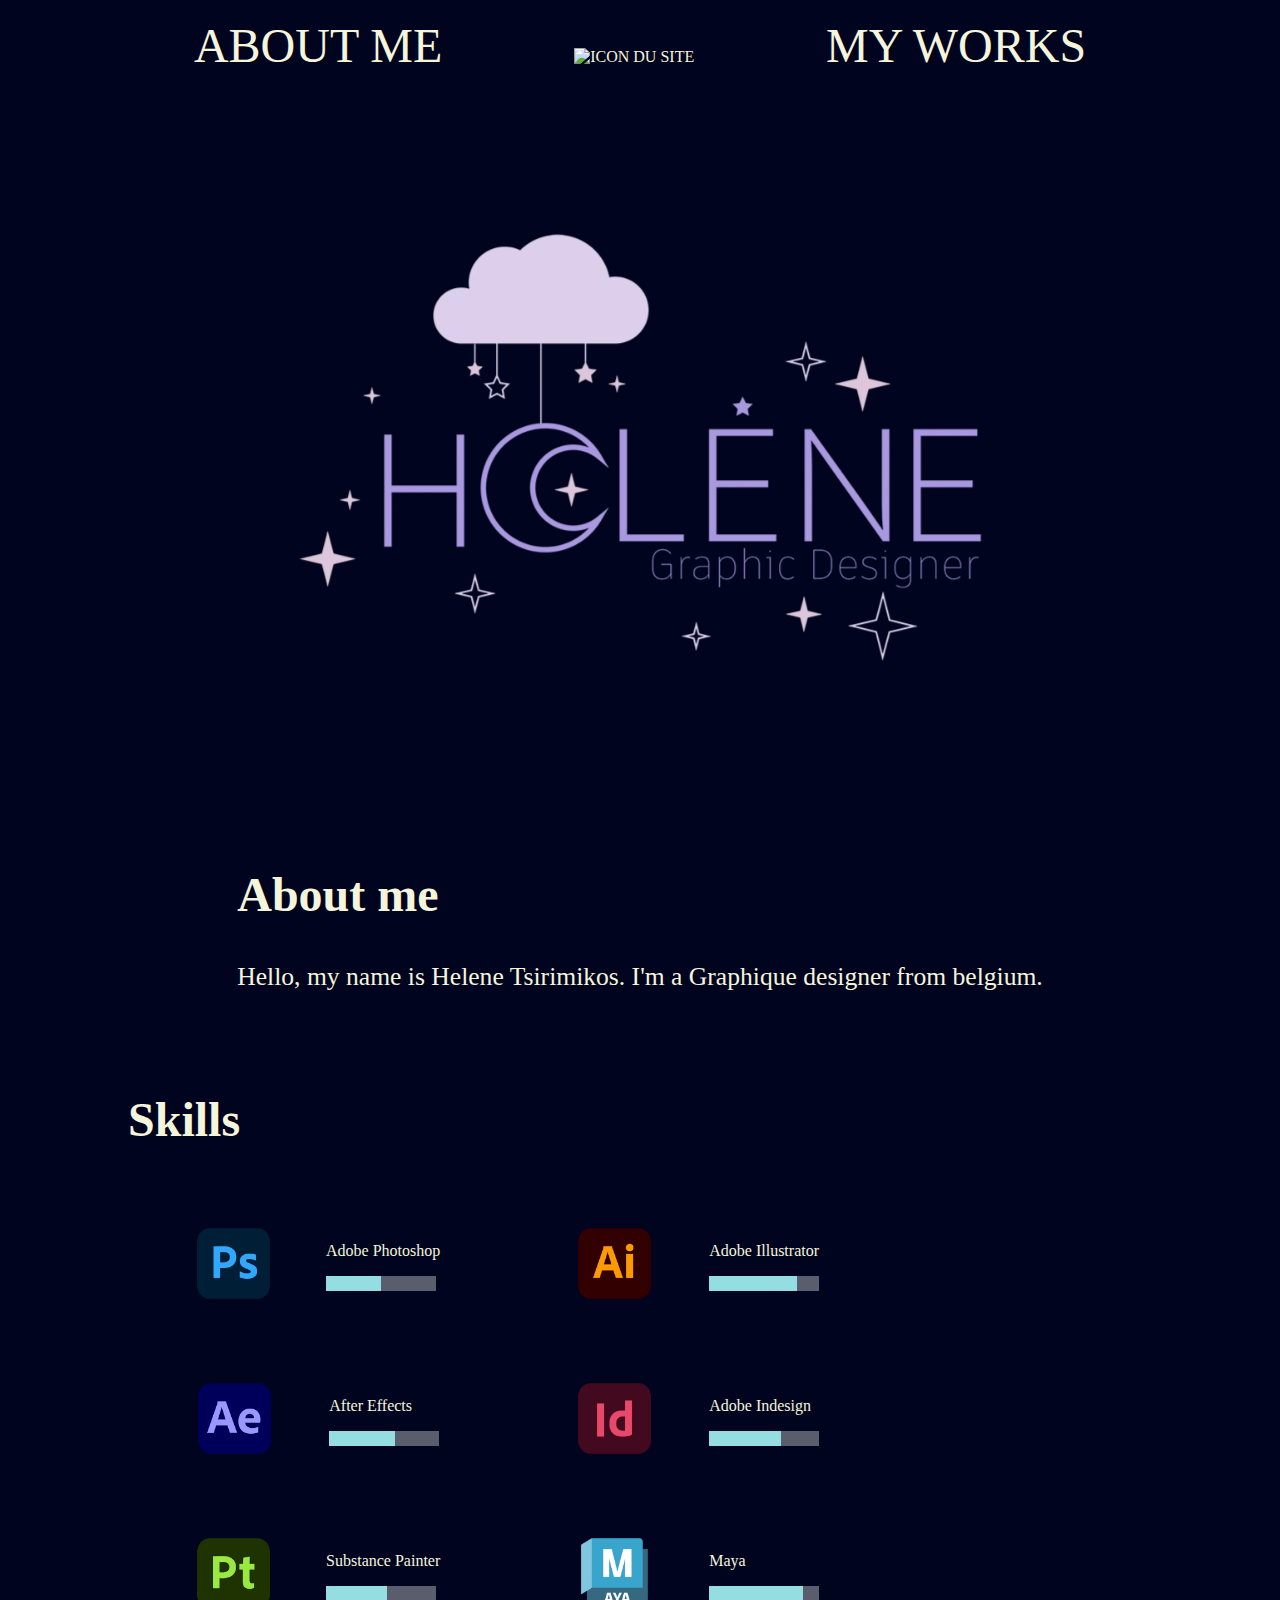
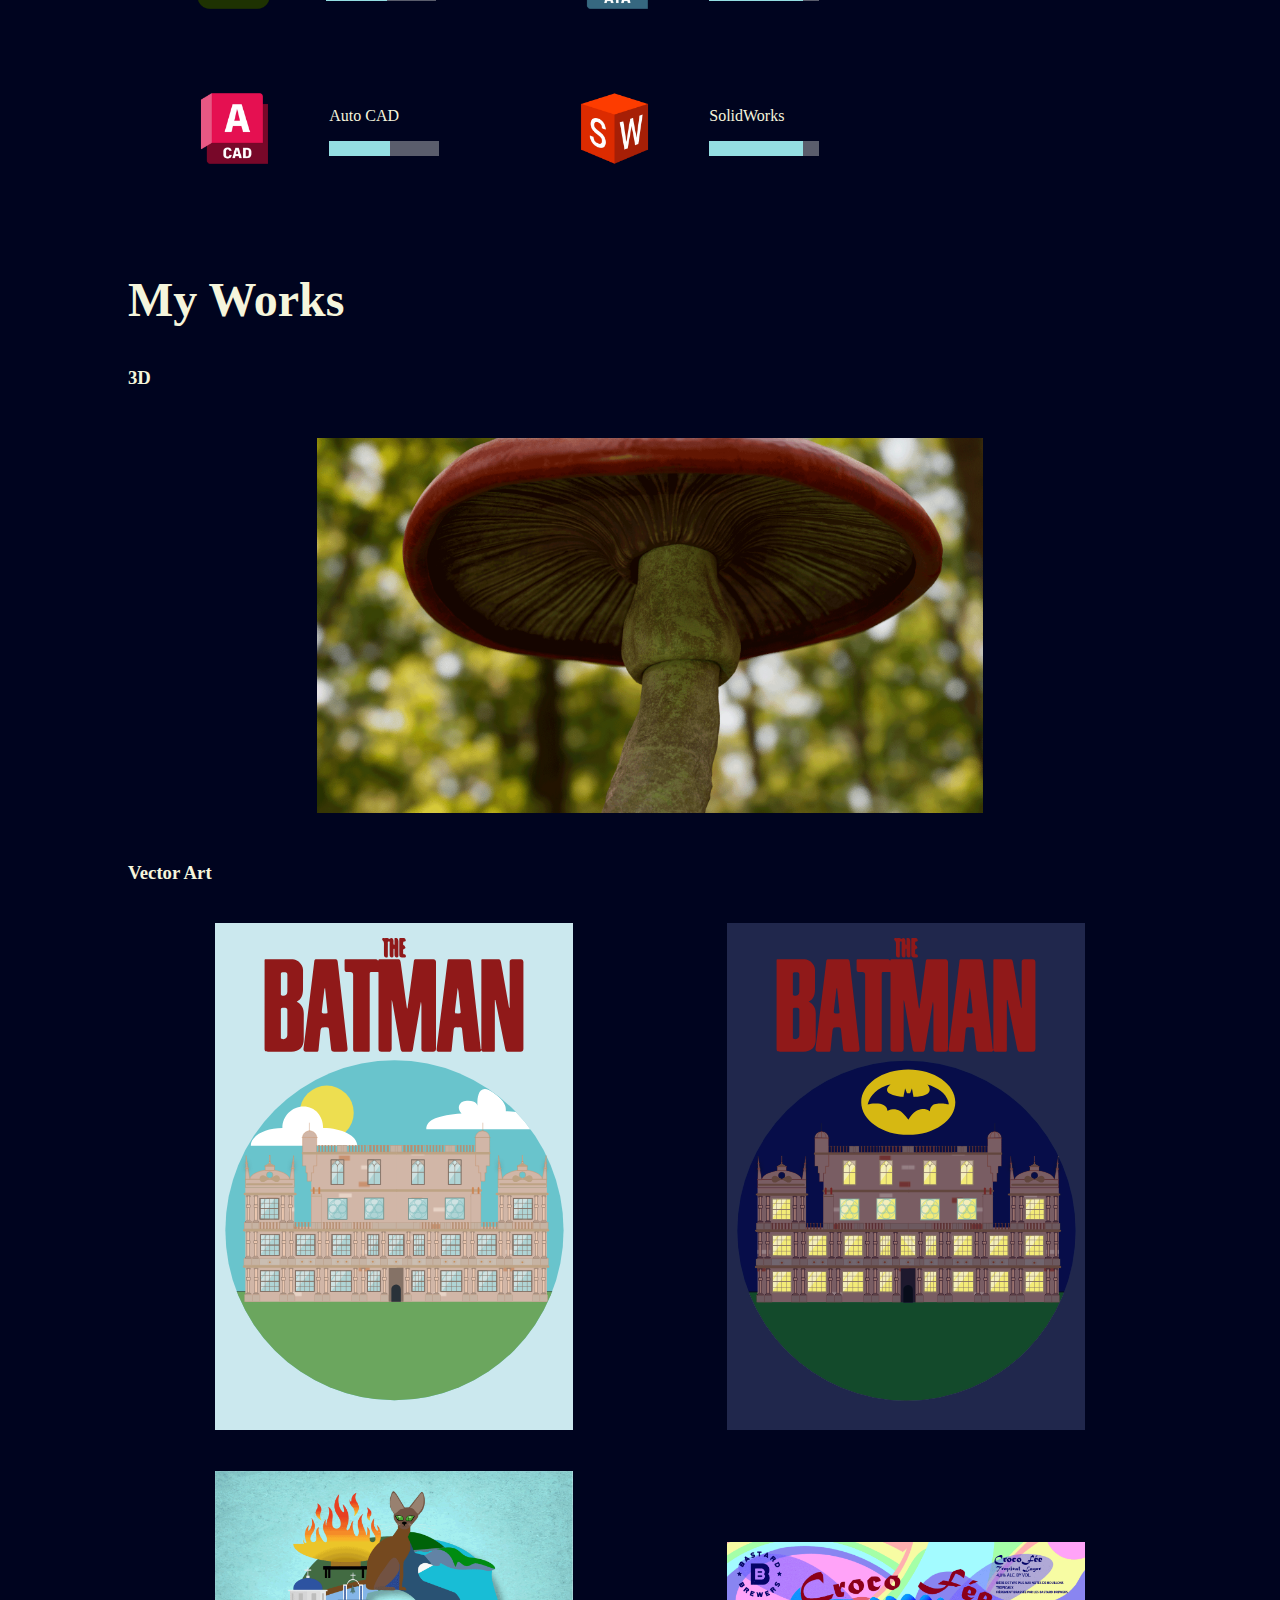
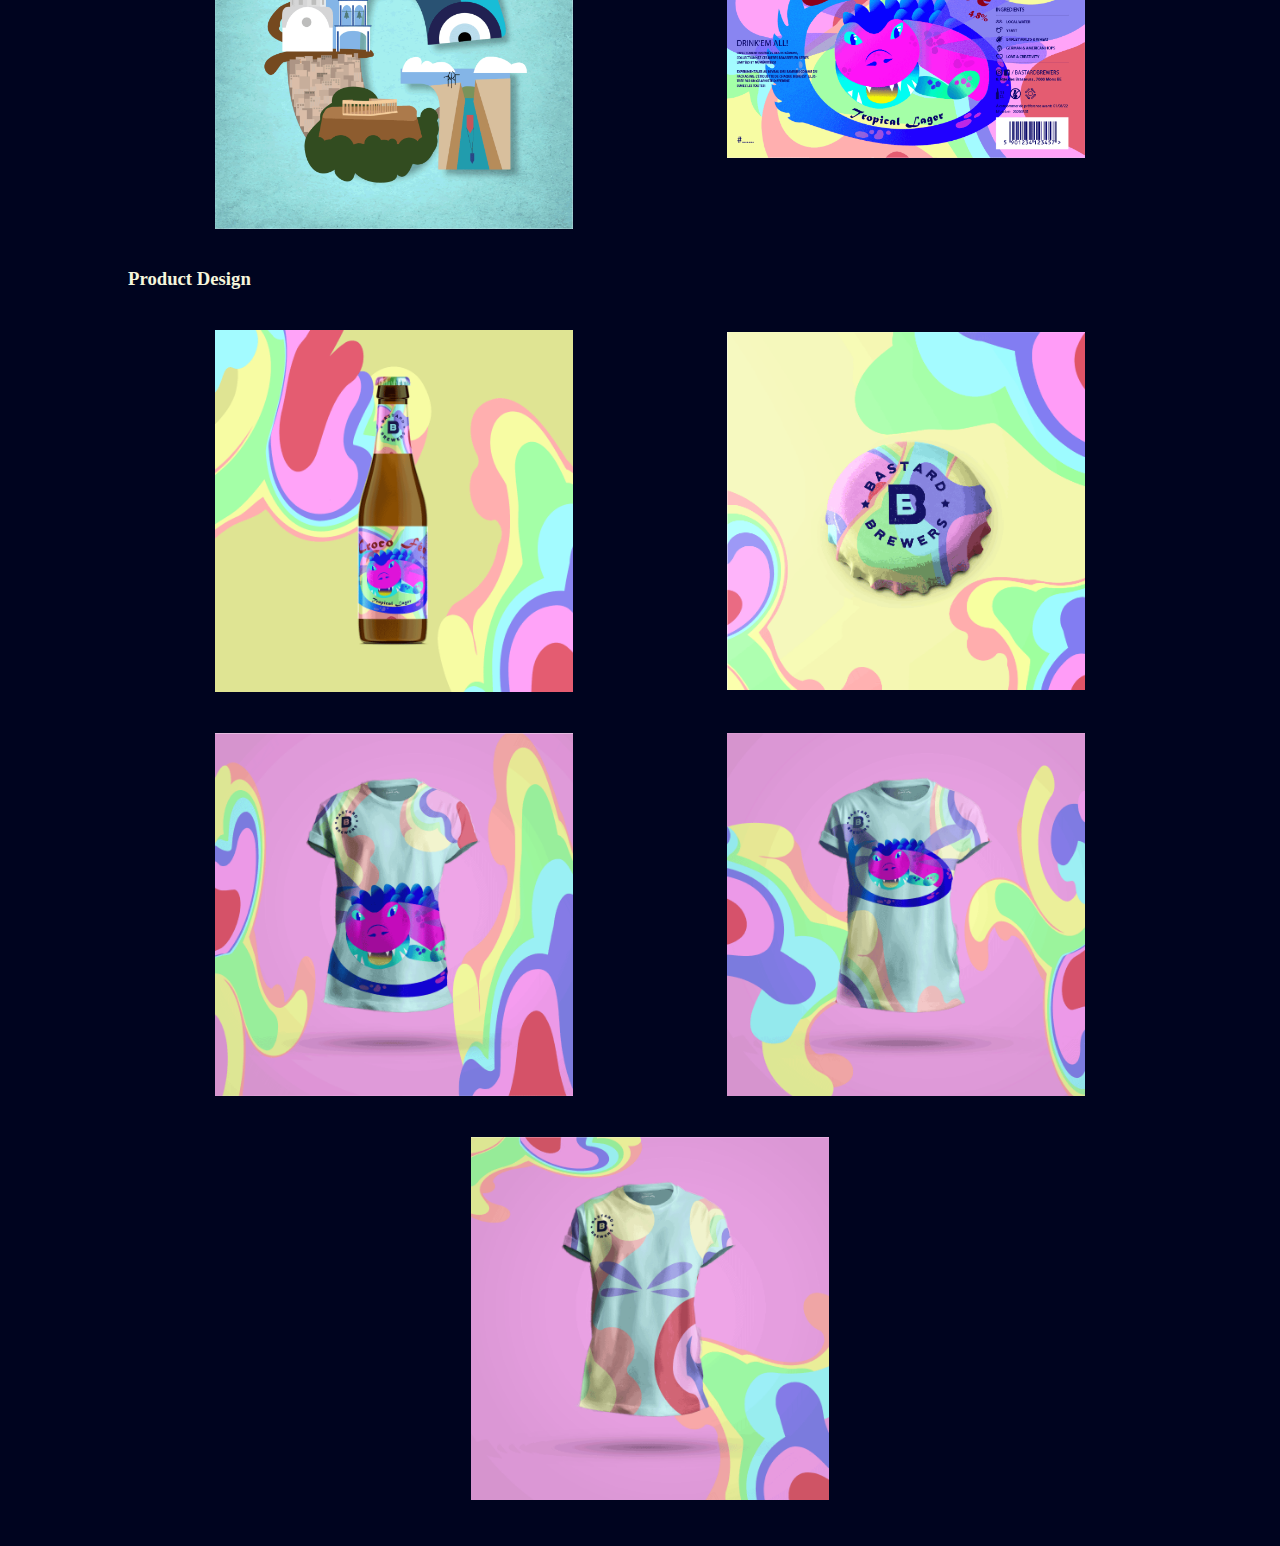
==== index.html @ 7dbddc81 "Add files via upload" ====
<!DOCTYPE html>
<html lang="en">
<head>
	<!-- Meta Tags -->
	<meta charset="utf-8">
	<meta name="author" content="Hélène Tsirimikos">
	<meta name="viewport" content="width=device-width,initial-scale=1.0">
	<meta name="keywords" content="young graphic designer, portfolio, hélène tsirimikos, graphic designer portfolio">
	<meta name="description" content="Hello, my name is Helene Tsirimikos. I'm a 21 years old Graphique designer. I'm from belgium. I am good at Industriel Drawings and Designs.">

	<!-- Open Graph Meta Tags -->
	<meta property="og:url" content="https://blackbird2002.github.io/">
	<meta property="og:title" content="Portfolio">
	<meta property="og:description" content="Hello, my name is Helene Tsirimikos. I'm a 21 years old Graphique designer. I'm from belgium. I am good at Industriel Drawings and Designs.">
	<meta property="og:image" content="./img/OpenGraph.webp">

	<!-- Twitter Meta Tags -->
	<meta name="twitter:card" content="summary_large_image">
	<meta property="twitter:url" content="https://blackbird2002.github.io/">
	<meta name="twitter:title" content="Portfolio">
	<meta name="twitter:description" content="Hello, my name is Helene Tsirimikos. I'm a 21 years old Graphique designer. I'm from belgium. I am good at Industriel Drawings and Designs.">
	<meta name="twitter:image" content="./img/OpenGraph.webp">
    
	<!-- Link -->
	<title>Portfolio</title>
	<link rel="stylesheet" href="style.css" type="text/css">
	<link rel="icon" href="./img/favicon.ico">
	<link rel="apple-touch-icon" sizes="180x180" href="./img/apple-icon.png">
	
	<!-- Google Analytics -->
    <!-- Google tag (gtag.js) -->
    <script async src="https://www.googletagmanager.com/gtag/js?id=G-6KTB0M0R2B"></script>
    <script>
    window.dataLayer = window.dataLayer || [];
    function gtag(){dataLayer.push(arguments);}
    gtag('js', new Date());

    gtag('config', 'G-6KTB0M0R2B');
    </script>
	
</head>
<body>
	<header>
		<h1>Helene Tsirimikos</h1>
		<nav>
			<ul>
				<li><a href="#home"><img class="navImg" src="./img/favicon.ico" alt="Icon du site"></a></li>
				<li><a href="#about">About me</a></li>
				<li><a href="#works">My Works</a></li>
			</ul>
		</nav>
	</header>
	<main>
		<img id="home" src="./img/mainLogo.png" alt="Logo du site">
		<article id="about">
			<h2>About me</h2>
			<p>Hello, my name is Helene Tsirimikos. I'm a Graphique designer from belgium.</p>
		</article>

		
		<section id="skills">
			<h2>Skills</h2>
			<div id="logiciels">
				<div class="logiciel">
					<img src="img/ps.webp" alt="Logo adobe photoshop">
					<div class="txt">
						<p>Adobe Photoshop</p>
						<div class="light-grey">
							<div class="prog" style="width:50%"></div>
						</div>
					</div>
				</div>
				<div class="logiciel">
					<img src="img/ai.webp" alt="logo adobe illustrator">
					<div class="txt">
						<p>Adobe Illustrator</p>
						<div class="light-grey">
							<div class="prog" style="width:80%"></div>
						</div>
					</div>
				</div>
				<div class="logiciel">
					<img src="img/ae.webp" alt="logo adobe after effect">
					<div class="txt">
						<p>After Effects</p>
						<div class="light-grey">
							<div class="prog" style="width:60%"></div>
						</div>
					</div>
				</div>
				<div class="logiciel">
					<img src="img/id.webp" alt="logo indesign">
					<div class="txt">
						<p>Adobe Indesign</p>
						<div class="light-grey">
							<div class="prog" style="width: 65%"></div>
						</div>
					</div>
				</div>
				<div class="logiciel">
					<img src="img/pt.webp" alt="logo substance painter">
					<div class="txt">
						<p>Substance Painter</p>
						<div class="light-grey">
							<div class="prog" style="width: 55%"></div>
						</div>
					</div>
				</div>
				<div class="logiciel">
					<img src="img/maya.webp" alt="logo maya">
					<div class="txt">
						<p>Maya</p>
						<div class="light-grey">
							<div class="prog" style="width: 85%"></div>
						</div>
					</div>
				</div>
				
				<div class="logiciel">
					<img src="img/ac.webp" alt="logo autocad">
					<div class="txt">
						<p>Auto CAD</p>
						<div class="light-grey">
							<div class="prog" style="width: 55%"></div>
						</div>
					</div>
				</div>
				<div class="logiciel">
					<img src="img/sw.webp" alt="logo SolidWorks">
					<div class="txt">
						<p>SolidWorks</p>
						<div class="light-grey">
							<div class="prog" style="width: 85%"></div>
						</div>
					</div>
				</div>
			</div>
		</section>

		<article id="works">
			<h2>My Works</h2>
			<section>
				<h3>3D</h3>
				<div class="treed">
					<img src="img/champi.png" alt="Rendu 3d de Champignon"/>
				</div>
				<h3>Vector Art</h3>
				<div class="bat">
					<img src="img/batjour.svg" alt="Movie house"/>
					<img src="img/batnuit.svg" alt="Movie house"/>
				</div>
				<div class="bat">
					<img src="img/G.png" alt="Contry letter"/>
					<img src="img/crocofee.png" alt="Label"/>
				</div>
				<h3>Product Design</h3>
				<div class="bat">
					<img src="img/Mockup_bouteille.png" alt="Product"/>
					<img  src="img/Mockup_capsule.png" alt="Product"/>
				</div>
				<div class="bat">
					<img src="img/Mockup_T-shirt.png" alt="Product"/>
					<img src="img/Mockup_T-shirt1.png" alt="Product"/>
				</div>
				<div class="bat">
					<img src="img/Mockup_T-shirt2.png" alt="Product"/>
				</div>
			</section>
		</article>
	</main>
	<footer>
	</footer>
</body>
</html>
---- style.css ----
/* General Rules */ 

html {
    scroll-behavior: smooth;
    background-color: #00041f;
    margin: 0;
    padding: 0;
}

body {
    margin: 0;
    padding: 0;
}

img {
    width: 100%;
}

/* Header */ 

h1 {
    display: none;
}


header {
    display: flex;
    justify-content: center;
    padding: 0;
    margin: 0;
}

header>nav {
    padding: 2vh 0 0;
    margin: 0;
    width: 80%;
}

header>nav>ul {
    display: flex;
    justify-content: space-around;
    align-items: center;
    list-style: none;
    margin: 0;
    padding: 0;
}

header>nav>ul>li:nth-child(1) {
    order: 2;
}

header>nav>ul>li:nth-child(2) {
    order: 1;
}

header>nav>ul>li:nth-child(3) {
    order: 3;
}

header>nav>ul>li {
    text-transform: uppercase;
    font-size: 1.5rem;
}

header>nav>ul>li>a {
    display: block;
    transition: color 0.25s ease-in-out;
    text-decoration: none;
    color: beige;
    padding: 2vh 10%;
}

/*header>nav>ul>li>a:nth-child(1) {
    padding: 0;
}*/

header>nav>ul>li>a:hover {
    transition: color 0.25s ease-in-out;
    color: #94DEE2;
}
header>nav>ul>li>a {
    font-size: 1.2rem;
}
header>nav>ul>li>a>h1 {
    font-size: 1rem;
    padding: 0;
    margin: 0;
}

/* Main */ 

main {
    display: flex;
    flex-direction: column;
    justify-content: center;
    align-items: center;
    padding: 0;
    margin: 0;
    color : beige;
}

main>h2 {
    font-size: 1.5rem;
    display: flex;
    align-items: baseline;

}

main>img {
    width: 65%;
    padding-bottom: 5vh;
    padding: 5%;

}

.bat img {
    width: 55%;
    padding: 1%;
}

main>article {
    padding: 2% 10%;
}

main>article>section>div {
    display: flex;
    flex-direction: row;
    justify-content: space-around;
    flex-wrap: nowrap;
    align-items: center;
    width: 100%;
    padding: 1%;
}

main>article>h2 {
    font-size: 1.5rem;

}

main>article>p {
    font-size: 1.2rem;
    padding-bottom: 2vh;
}


#logiciels {
    display: flex;
    flex-direction: row;
    flex-wrap: wrap;
    align-items: baseline;
}

.logiciel {
    display: flex;
    flex-direction: row;
    justify-content: space-around;
    width: 300px;
    margin: 40px;
}

.logiciel img {
    width: 25%;
    height: 25%;
}

div {
    display: block;
}

.light-grey{
    background-color: #5a5d6c;
    width: 110px;
}
.prog {
    background-color: #94DEE2;
    height: 15px;
}


main>section {
    width: 80%;
}

@media screen and (min-width:800px){

    /* General Rules */ 

    html {
        scroll-behavior: smooth;
        background-color: #00041f;
        margin: 0;
        padding: 0;
    }

    body {
        margin: 0;
        padding: 0;
    }


    /* Header */ 

    header {
        display: flex;
        justify-content: center;
        padding: 0;
        margin: 0;
    }

    header>nav {
        padding: 2vh 2vh 2vh;
        margin: 0;
        width: 80%;
    }

    header>nav>ul {
        display: flex;
        justify-content: space-around;
        align-items: center;
        list-style: none;
        margin: 0;
    }

    header>nav>ul>li:nth-child(1) {
        order: 2;
    }

    header>nav>ul>li:nth-child(2) {
        order: 1;
    }

    header>nav>ul>li:nth-child(3) {
        order: 3;
    }

    header>nav>ul>li {
        text-transform: uppercase;
        font-size: 1.5rem;
    }

    header>nav>ul>li>a {
        transition: color 0.25s ease-in-out;
        text-decoration: none;
        color: beige;
        padding: 2vh;
    }

    header>nav>ul>li>a:nth-child(1) {
        padding: 0;
    }

    header>nav>ul>li>a:hover {
        transition: color 0.25s ease-in-out;
        color: #94DEE2;
    }
    
    header>nav>ul>li>a {
        font-size: 3rem;
    }

    header>nav>ul>li>a>img {
        font-size: 1rem;
        padding: 0;
        margin: 0;
    }

    /* Main */ 

    main {
        width: 100%;
    }

    main>h2 {
        font-size: 3rem;
    }

    main>img {
        width: 65%;
        padding-bottom: 5vh;
        padding: 5%;

    }

    main>article>h2 {
        font-size: 3rem;
    }

    main>section>h2 {
        font-size: 3rem;
    }
    
    main>article>p {
        font-size: 1.6rem;
        padding-bottom: 1vh;
    }

    main>article>section>div {
        display: flex;
	    flex-direction: row;
	    justify-content: space-around;
	    flex-wrap: nowrap;
	    align-items: center;
        width: 100%;
        padding: 1%;
    }

   .treed img {
        width: 65%;
        padding: 2%;
    }

    .bat img {
        width: 35%;
    }
    
}
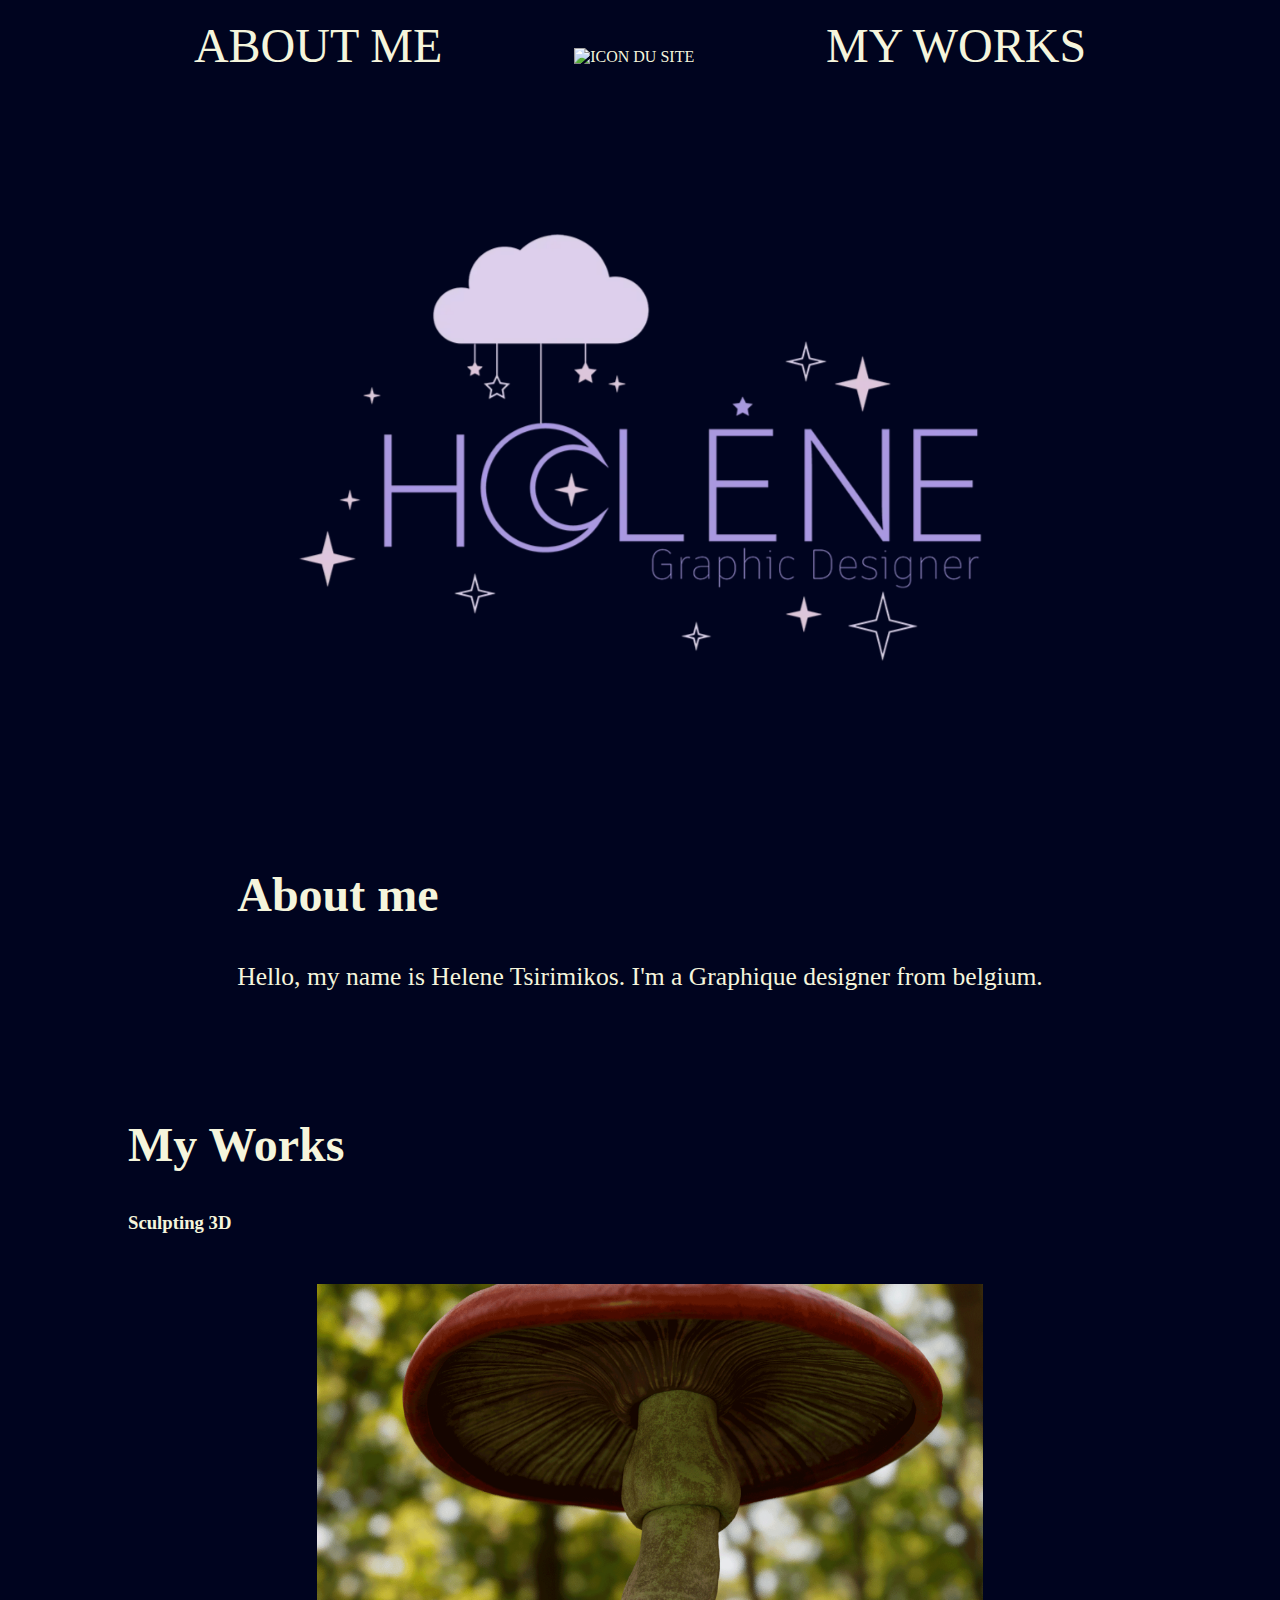
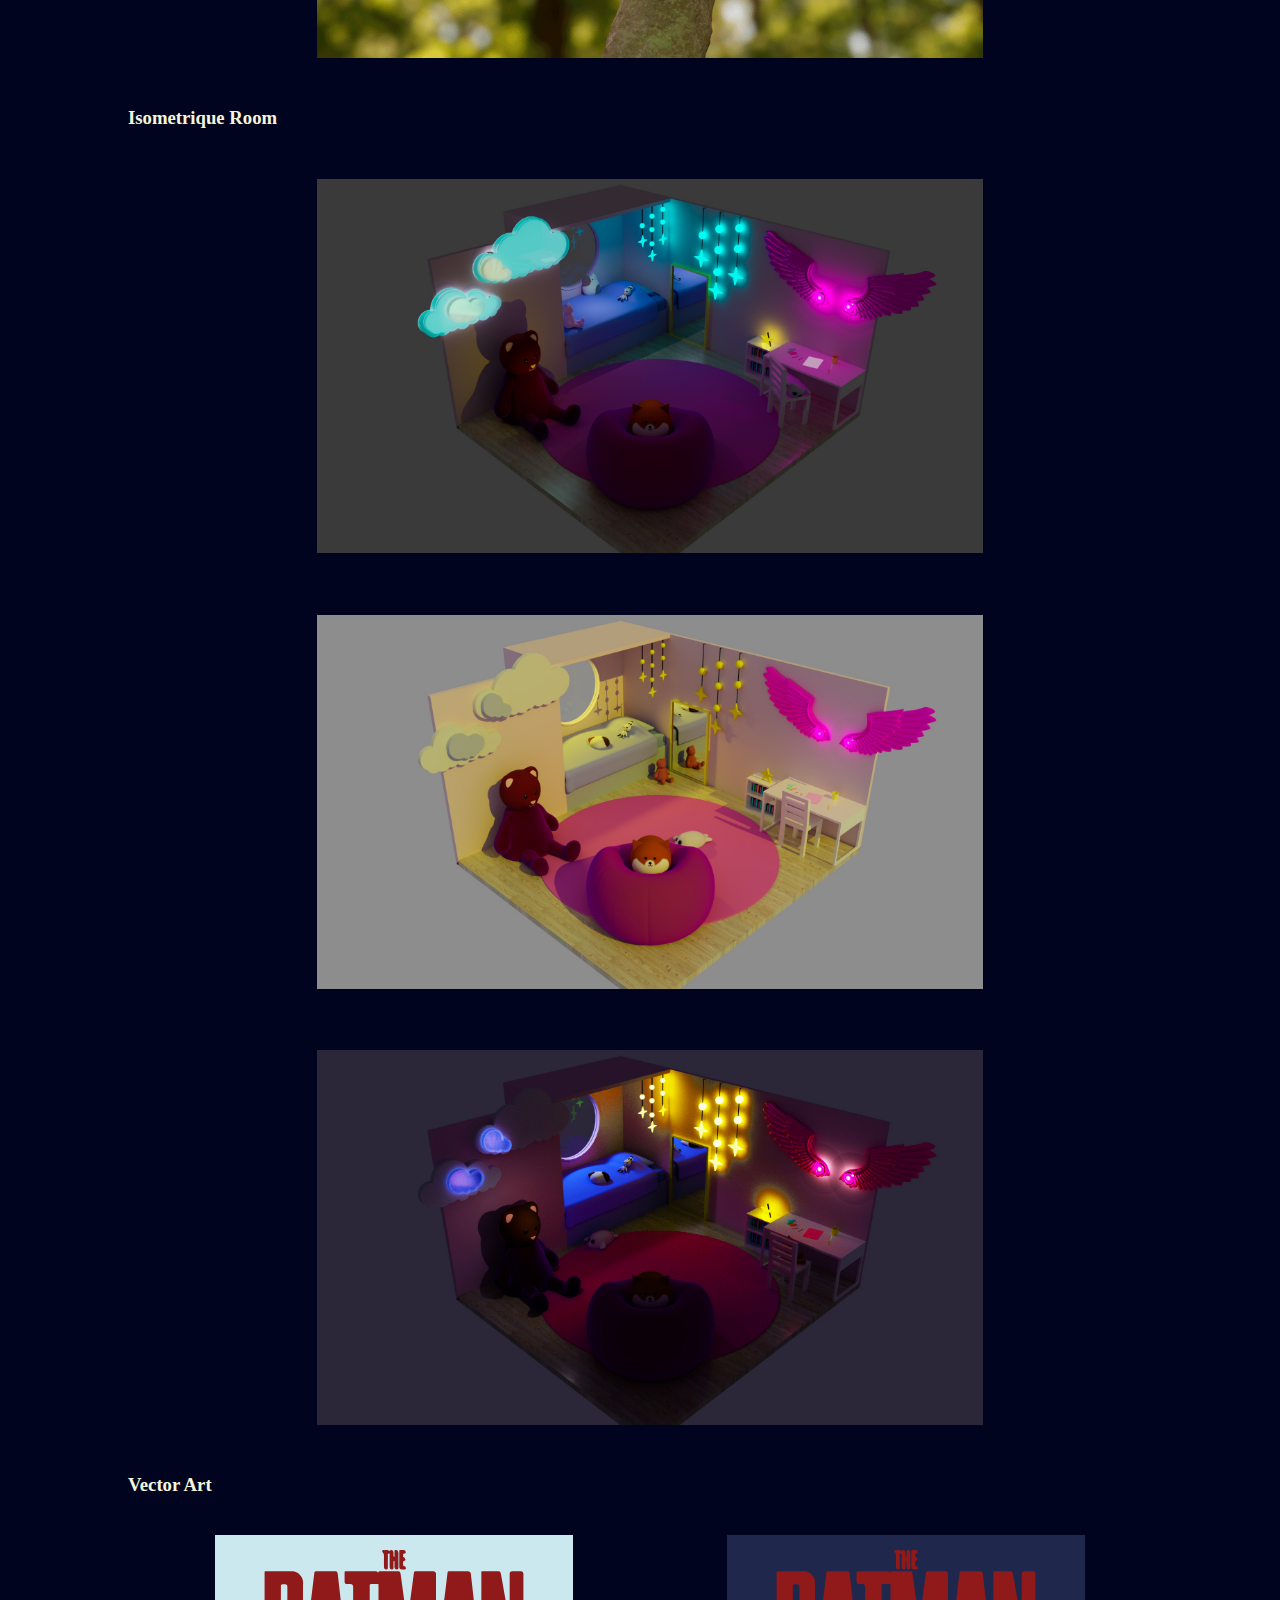
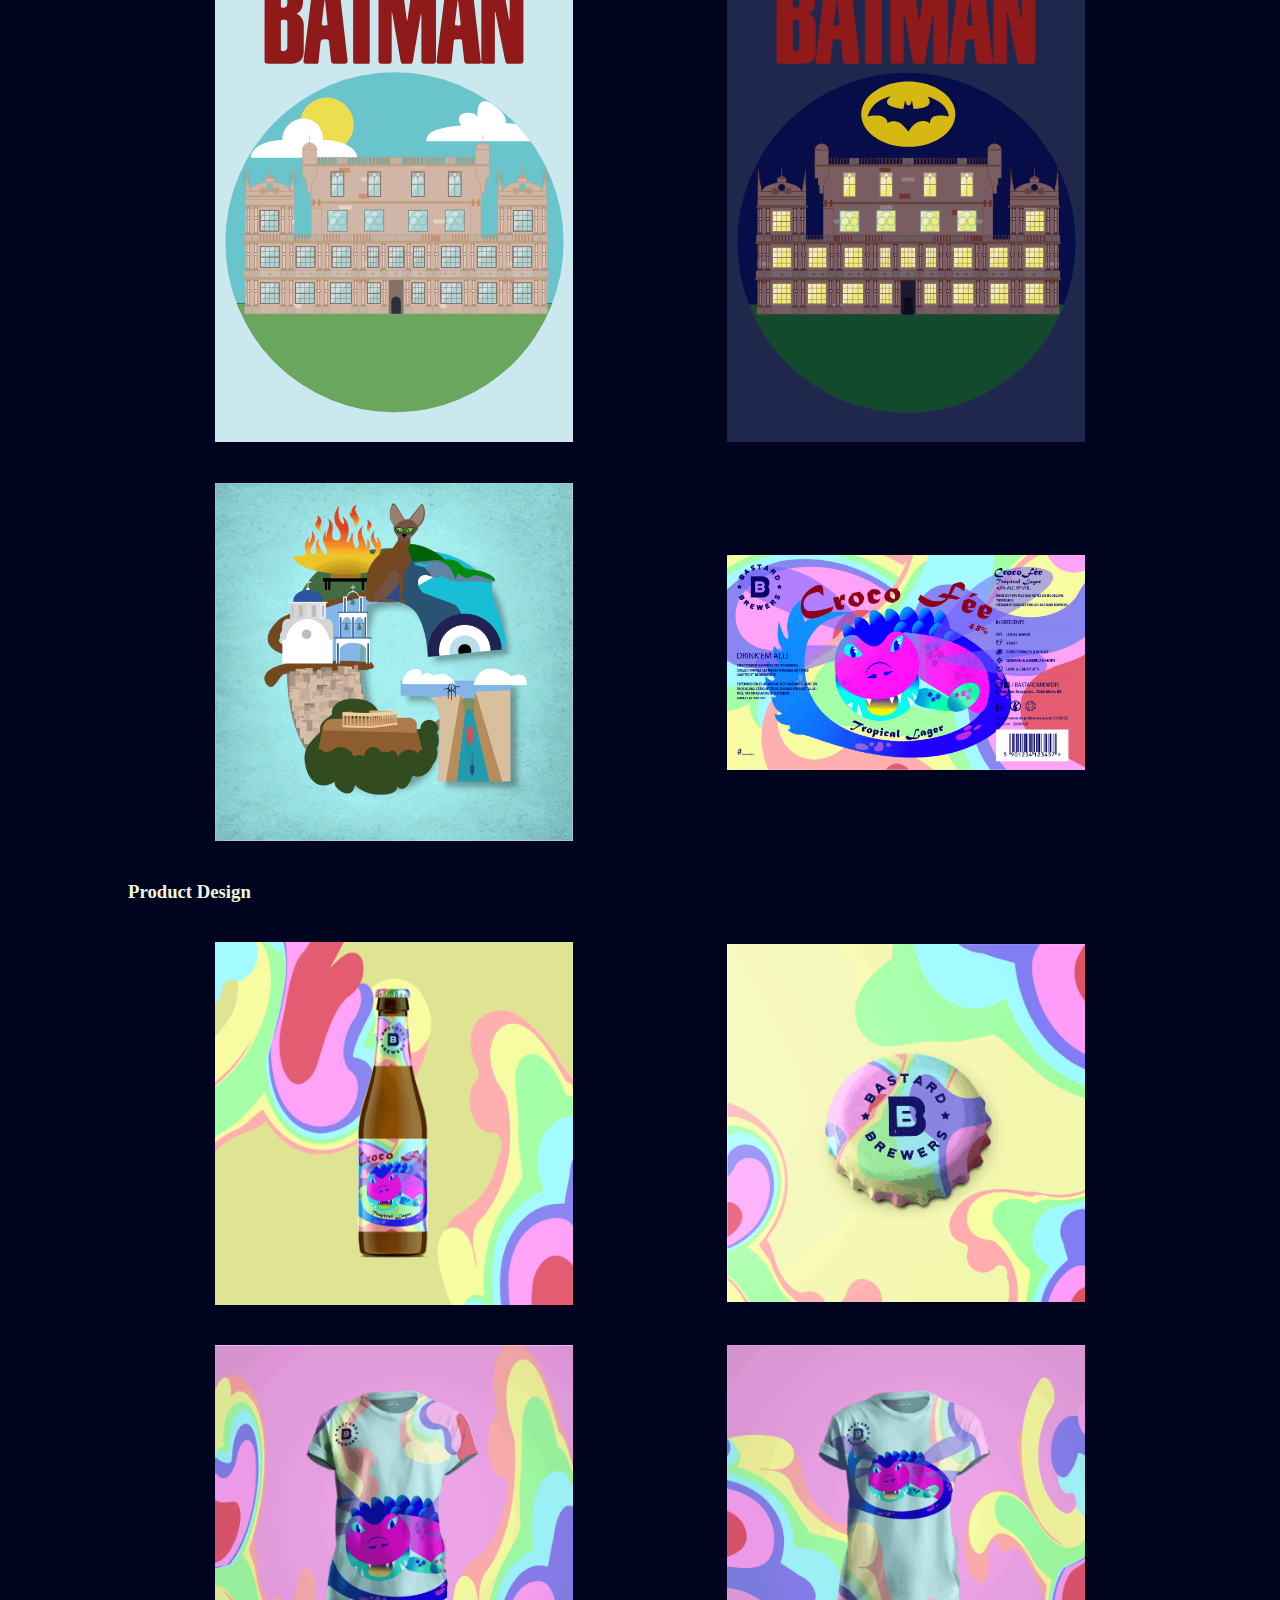
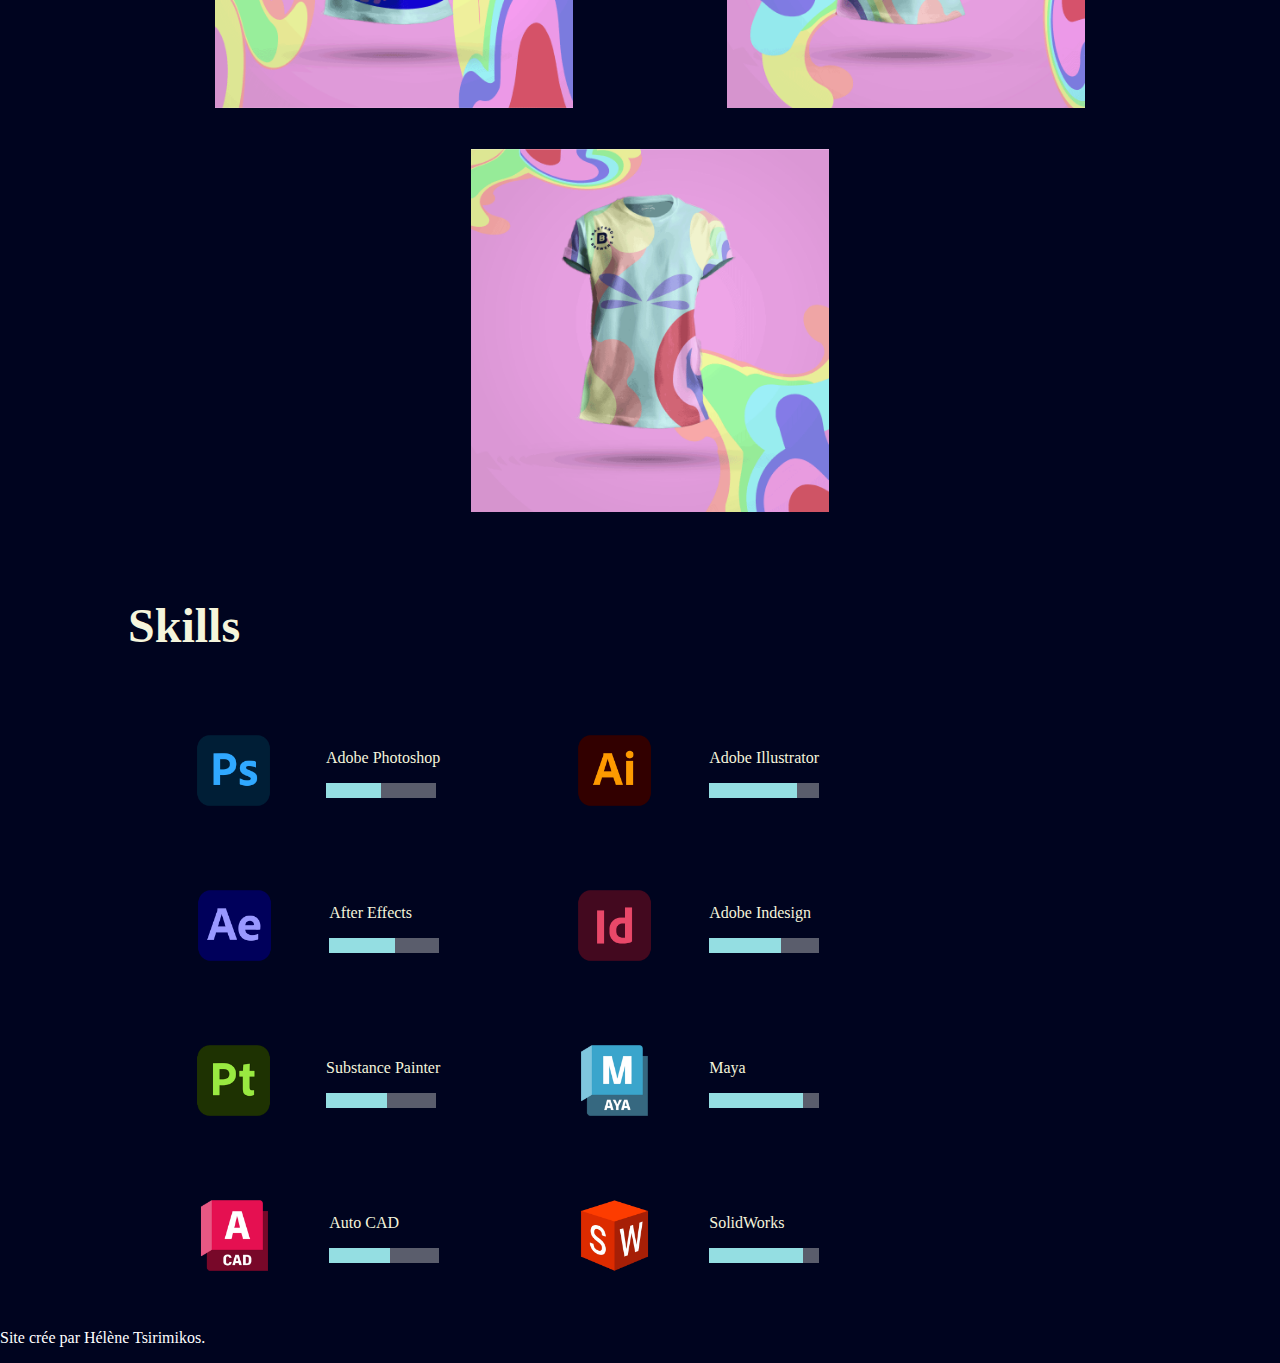
==== commit 09bb3f58: "Add files via upload" ====
--- a/index.html
+++ b/index.html
@@ -57,7 +57,47 @@
 			<p>Hello, my name is Helene Tsirimikos. I'm a Graphique designer from belgium.</p>
 		</article>
 
-		
+		<article id="works">
+			<h2>My Works</h2>
+			<section>
+				<h3>Sculpting 3D</h3>
+				<div class="treed">
+					<img src="img/champi.png" alt="Rendu 3d de Champignon"/>
+				</div>
+				<h3>Isometrique Room</h3>
+				<div class="treed">
+					<img src="img/Archi_nuit.jpg" alt="Rendu 3d de de Isometrique room"/>
+				</div>
+				<div class="treed">
+					<img src="img/Archi_jour.jpg" alt="Rendu 3d de de Isometrique room"/>
+				</div>
+				<div class="treed">
+					<img src="img/Archi_choix.jpg" alt="Rendu 3d de de Isometrique room"/>
+				</div>
+				<h3>Vector Art</h3>
+				<div class="bat">
+					<img src="img/batjour.svg" alt="Movie house"/>
+					<img src="img/batnuit.svg" alt="Movie house"/>
+				</div>
+				<div class="bat">
+					<img src="img/G.png" alt="Contry letter"/>
+					<img src="img/crocofee.png" alt="Label"/>
+				</div>
+				<h3>Product Design</h3>
+				<div class="bat">
+					<img src="img/Mockup_bouteille.png" alt="Product"/>
+					<img  src="img/Mockup_capsule.png" alt="Product"/>
+				</div>
+				<div class="bat">
+					<img src="img/Mockup_T-shirt.png" alt="Product"/>
+					<img src="img/Mockup_T-shirt1.png" alt="Product"/>
+				</div>
+				<div class="bat">
+					<img src="img/Mockup_T-shirt2.png" alt="Product"/>
+				</div>
+			</section>
+		</article>
+
 		<section id="skills">
 			<h2>Skills</h2>
 			<div id="logiciels">
@@ -137,38 +177,10 @@
 			</div>
 		</section>
 
-		<article id="works">
-			<h2>My Works</h2>
-			<section>
-				<h3>3D</h3>
-				<div class="treed">
-					<img src="img/champi.png" alt="Rendu 3d de Champignon"/>
-				</div>
-				<h3>Vector Art</h3>
-				<div class="bat">
-					<img src="img/batjour.svg" alt="Movie house"/>
-					<img src="img/batnuit.svg" alt="Movie house"/>
-				</div>
-				<div class="bat">
-					<img src="img/G.png" alt="Contry letter"/>
-					<img src="img/crocofee.png" alt="Label"/>
-				</div>
-				<h3>Product Design</h3>
-				<div class="bat">
-					<img src="img/Mockup_bouteille.png" alt="Product"/>
-					<img  src="img/Mockup_capsule.png" alt="Product"/>
-				</div>
-				<div class="bat">
-					<img src="img/Mockup_T-shirt.png" alt="Product"/>
-					<img src="img/Mockup_T-shirt1.png" alt="Product"/>
-				</div>
-				<div class="bat">
-					<img src="img/Mockup_T-shirt2.png" alt="Product"/>
-				</div>
-			</section>
-		</article>
 	</main>
 	<footer>
+		<p>Site crée par Hélène Tsirimikos.</p>
+
 	</footer>
 </body>
 </html>--- a/style.css
+++ b/style.css
@@ -5,6 +5,7 @@
     background-color: #00041f;
     margin: 0;
     padding: 0;
+    color: #ffffff;
 }
 
 body {
@@ -14,6 +15,7 @@
 
 img {
     width: 100%;
+    height: 100%;
 }
 
 /* Header */ 
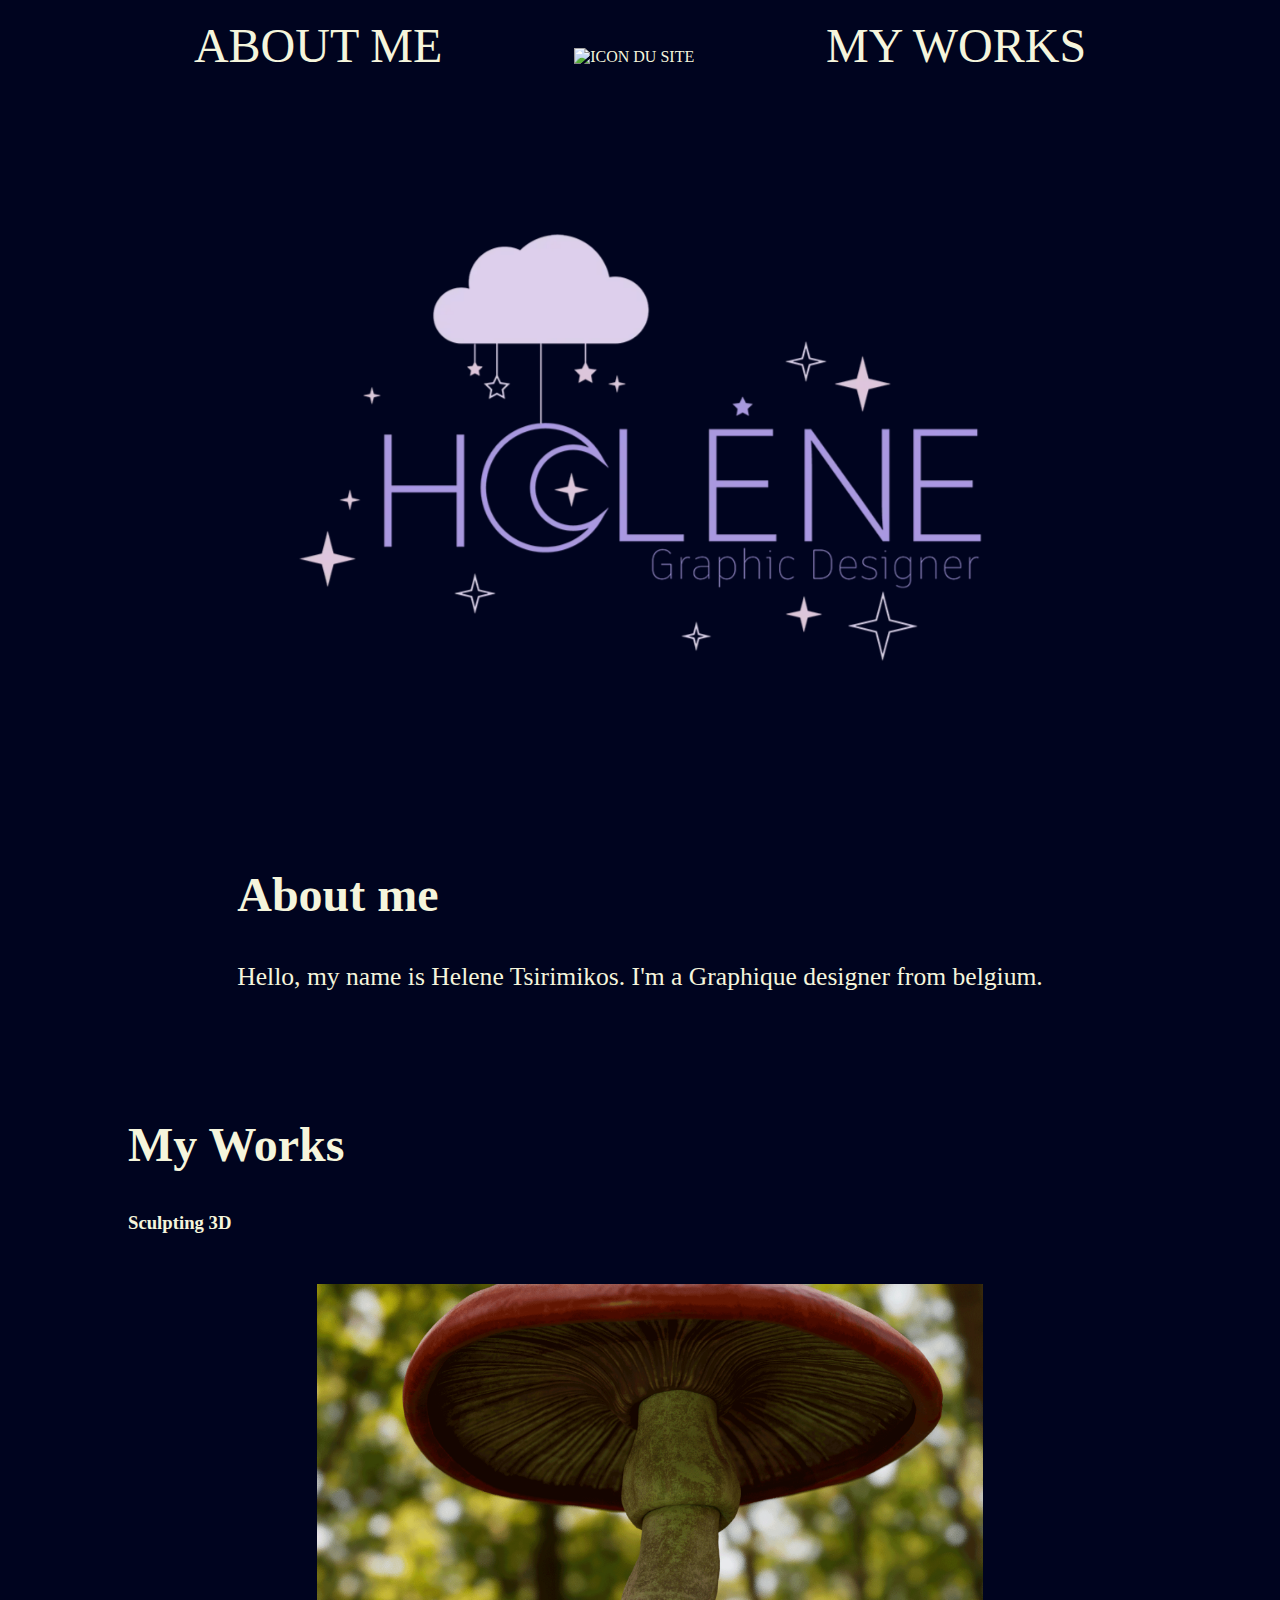
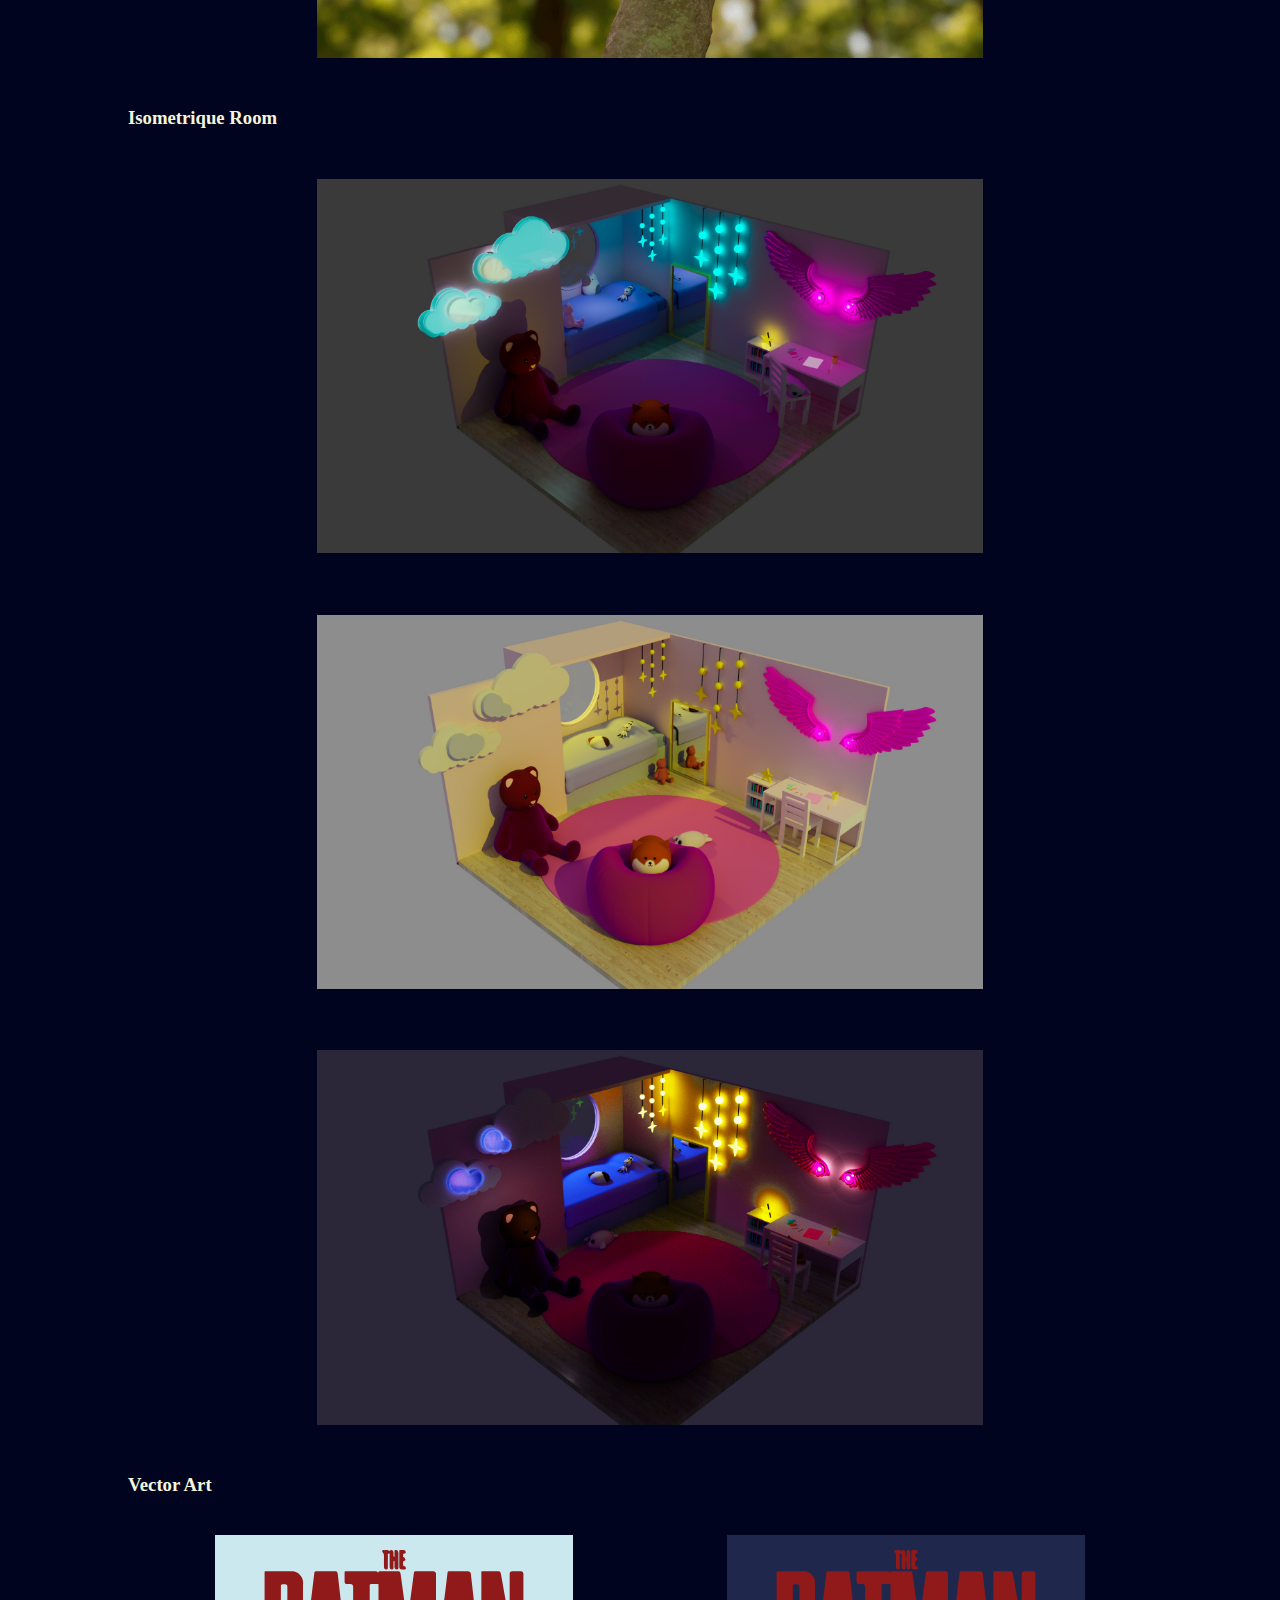
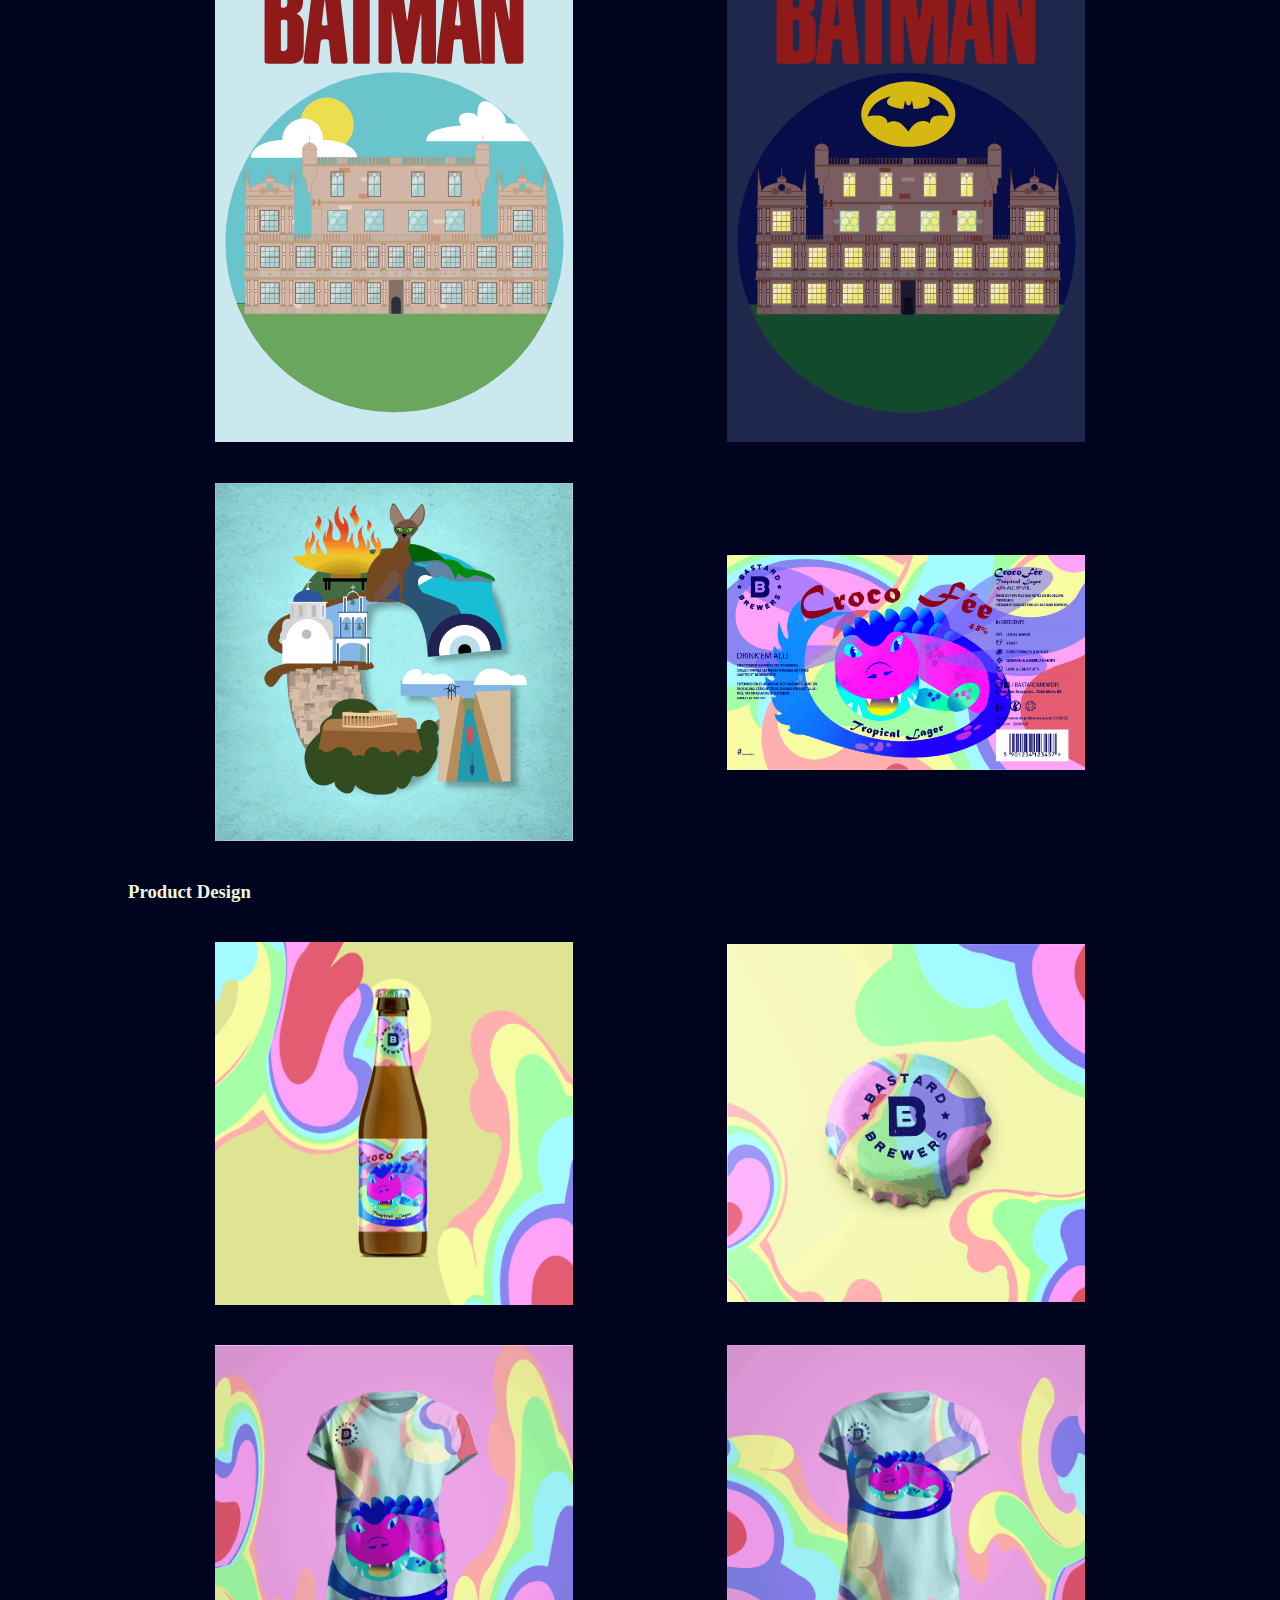
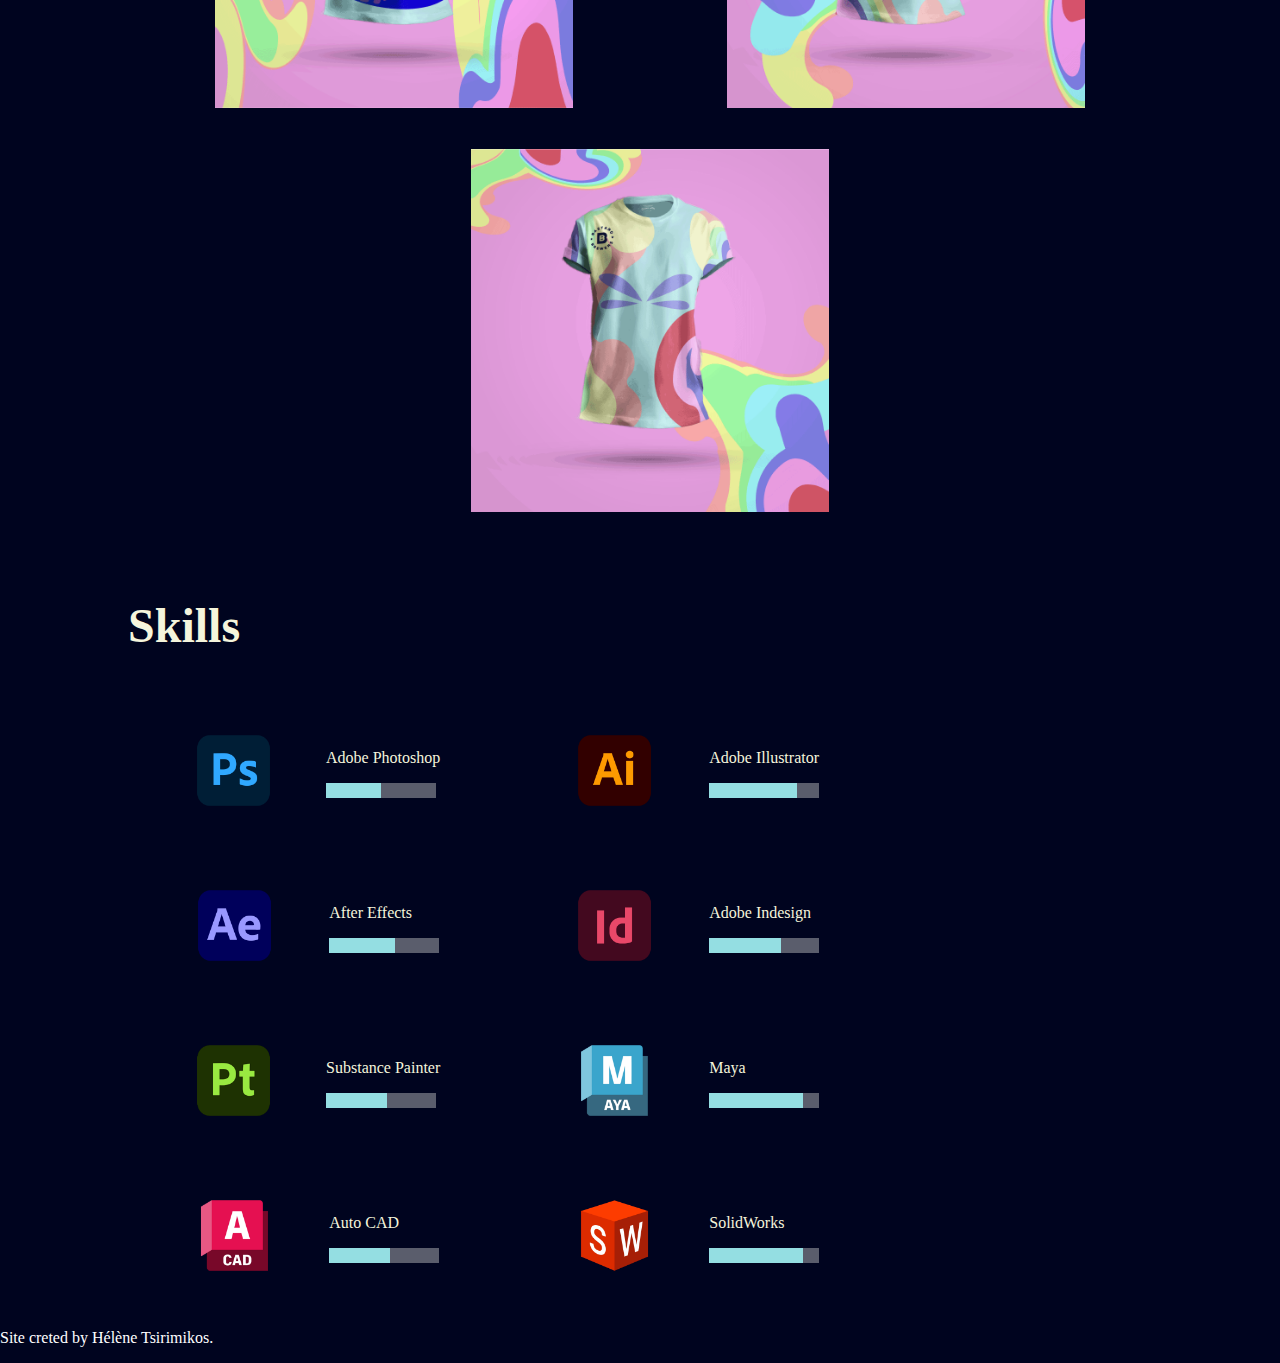
==== commit c5d82a00: "Add files via upload" ====
--- a/index.html
+++ b/index.html
@@ -5,21 +5,29 @@
 	<meta charset="utf-8">
 	<meta name="author" content="Hélène Tsirimikos">
 	<meta name="viewport" content="width=device-width,initial-scale=1.0">
-	<meta name="keywords" content="young graphic designer, portfolio, hélène tsirimikos, graphic designer portfolio">
-	<meta name="description" content="Hello, my name is Helene Tsirimikos. I'm a 21 years old Graphique designer. I'm from belgium. I am good at Industriel Drawings and Designs.">
+	<meta name="keywords" content="young graphic designer, portfolio, hélène tsirimikos, graphic designer portfolio, 3d artist">
+	<meta name="description" content="Hello, my name is Helene Tsirimikos. I'm a 21 years old Graphique designer. I'm from belgium. I love 3d Sculpting and Designs.">
 
-	<!-- Open Graph Meta Tags -->
-	<meta property="og:url" content="https://blackbird2002.github.io/">
+	<!-- HTML Meta Tags -->
+	<title>Portfolio</title>
+	<meta name="description" content="Hello, my name is Helene Tsirimikos. I'm a 21 years old Graphique designer. I'm from belgium. I love 3d Sculpting and Designs.">
+
+	<!-- Facebook Meta Tags -->
+	<meta property="og:url" content="https://helene-tsirimikos.com/">
+	<meta property="og:type" content="website">
 	<meta property="og:title" content="Portfolio">
-	<meta property="og:description" content="Hello, my name is Helene Tsirimikos. I'm a 21 years old Graphique designer. I'm from belgium. I am good at Industriel Drawings and Designs.">
-	<meta property="og:image" content="./img/OpenGraph.webp">
+	<meta property="og:description" content="Hello, my name is Helene Tsirimikos. I'm a 21 years old Graphique designer. I'm from belgium. I love 3d Sculpting and Designs.">
+	<meta property="og:image" content="">
 
 	<!-- Twitter Meta Tags -->
 	<meta name="twitter:card" content="summary_large_image">
-	<meta property="twitter:url" content="https://blackbird2002.github.io/">
+	<meta property="twitter:domain" content="helene-tsirimikos.com">
+	<meta property="twitter:url" content="https://helene-tsirimikos.com/">
 	<meta name="twitter:title" content="Portfolio">
-	<meta name="twitter:description" content="Hello, my name is Helene Tsirimikos. I'm a 21 years old Graphique designer. I'm from belgium. I am good at Industriel Drawings and Designs.">
-	<meta name="twitter:image" content="./img/OpenGraph.webp">
+	<meta name="twitter:description" content="Hello, my name is Helene Tsirimikos. I'm a 21 years old Graphique designer. I'm from belgium. I love 3d Sculpting and Designs.">
+	<meta name="twitter:image" content="">
+
+	<!-- Meta Tags Generated via https://www.opengraph.xyz -->
     
 	<!-- Link -->
 	<title>Portfolio</title>
@@ -62,38 +70,38 @@
 			<section>
 				<h3>Sculpting 3D</h3>
 				<div class="treed">
-					<img src="img/champi.png" alt="Rendu 3d de Champignon"/>
+					<img src="img/champi.png" alt="Rendu 3d de Champignon">
 				</div>
 				<h3>Isometrique Room</h3>
 				<div class="treed">
-					<img src="img/Archi_nuit.jpg" alt="Rendu 3d de de Isometrique room"/>
+					<img src="img/Archi_nuit.jpg" alt="Rendu 3d de de Isometrique room">
 				</div>
 				<div class="treed">
-					<img src="img/Archi_jour.jpg" alt="Rendu 3d de de Isometrique room"/>
+					<img src="img/Archi_jour.jpg" alt="Rendu 3d de de Isometrique room">
 				</div>
 				<div class="treed">
-					<img src="img/Archi_choix.jpg" alt="Rendu 3d de de Isometrique room"/>
+					<img src="img/Archi_choix.jpg" alt="Rendu 3d de de Isometrique room">
 				</div>
 				<h3>Vector Art</h3>
 				<div class="bat">
-					<img src="img/batjour.svg" alt="Movie house"/>
-					<img src="img/batnuit.svg" alt="Movie house"/>
+					<img src="img/batjour.svg" alt="Movie house">
+					<img src="img/batnuit.svg" alt="Movie house">
 				</div>
 				<div class="bat">
-					<img src="img/G.png" alt="Contry letter"/>
-					<img src="img/crocofee.png" alt="Label"/>
+					<img src="img/G.png" alt="Contry letter">
+					<img src="img/crocofee.png" alt="Label">
 				</div>
 				<h3>Product Design</h3>
 				<div class="bat">
-					<img src="img/Mockup_bouteille.png" alt="Product"/>
-					<img  src="img/Mockup_capsule.png" alt="Product"/>
+					<img src="img/Mockup_bouteille.png" alt="Product">
+					<img  src="img/Mockup_capsule.png" alt="Product">
 				</div>
 				<div class="bat">
-					<img src="img/Mockup_T-shirt.png" alt="Product"/>
-					<img src="img/Mockup_T-shirt1.png" alt="Product"/>
+					<img src="img/Mockup_T-shirt.png" alt="Product">
+					<img src="img/Mockup_T-shirt1.png" alt="Product">
 				</div>
 				<div class="bat">
-					<img src="img/Mockup_T-shirt2.png" alt="Product"/>
+					<img src="img/Mockup_T-shirt2.png" alt="Product">
 				</div>
 			</section>
 		</article>
@@ -179,7 +187,7 @@
 
 	</main>
 	<footer>
-		<p>Site crée par Hélène Tsirimikos.</p>
+		<p>Site creted by Hélène Tsirimikos.</p>
 
 	</footer>
 </body>
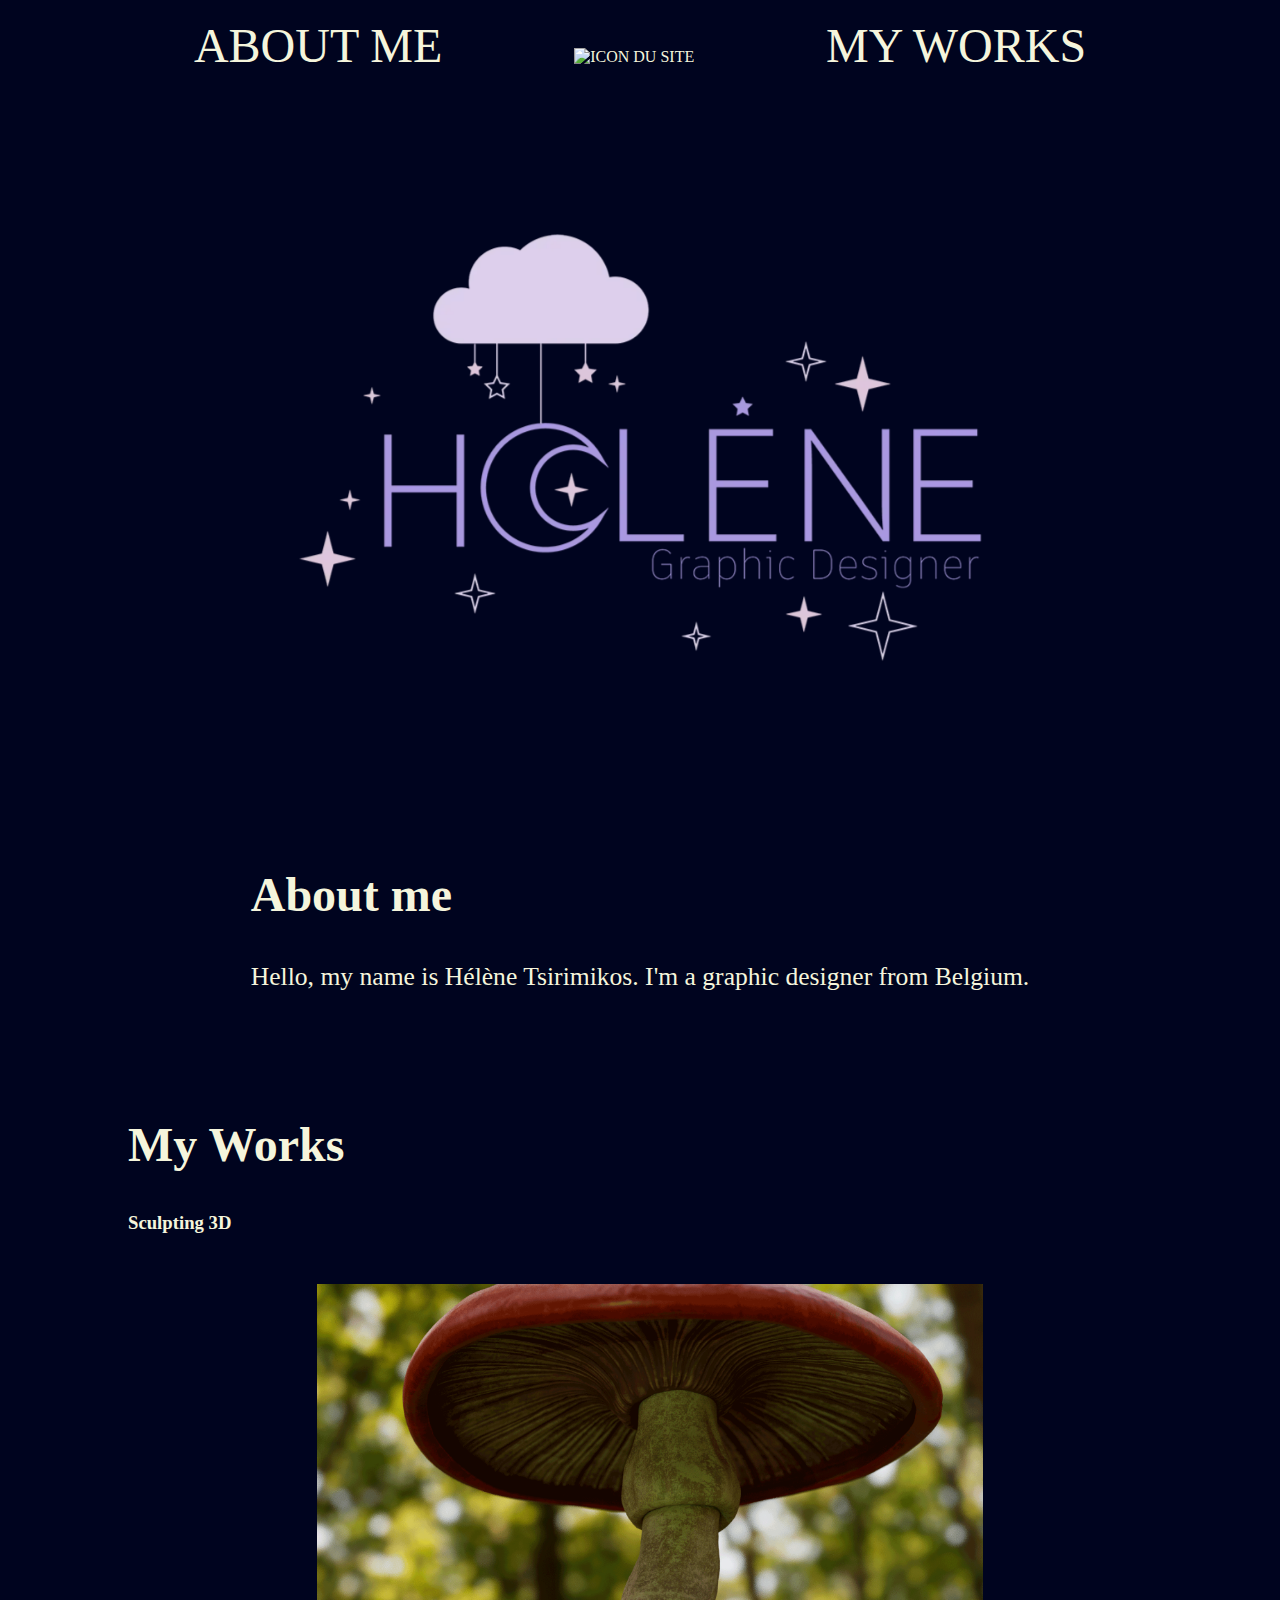
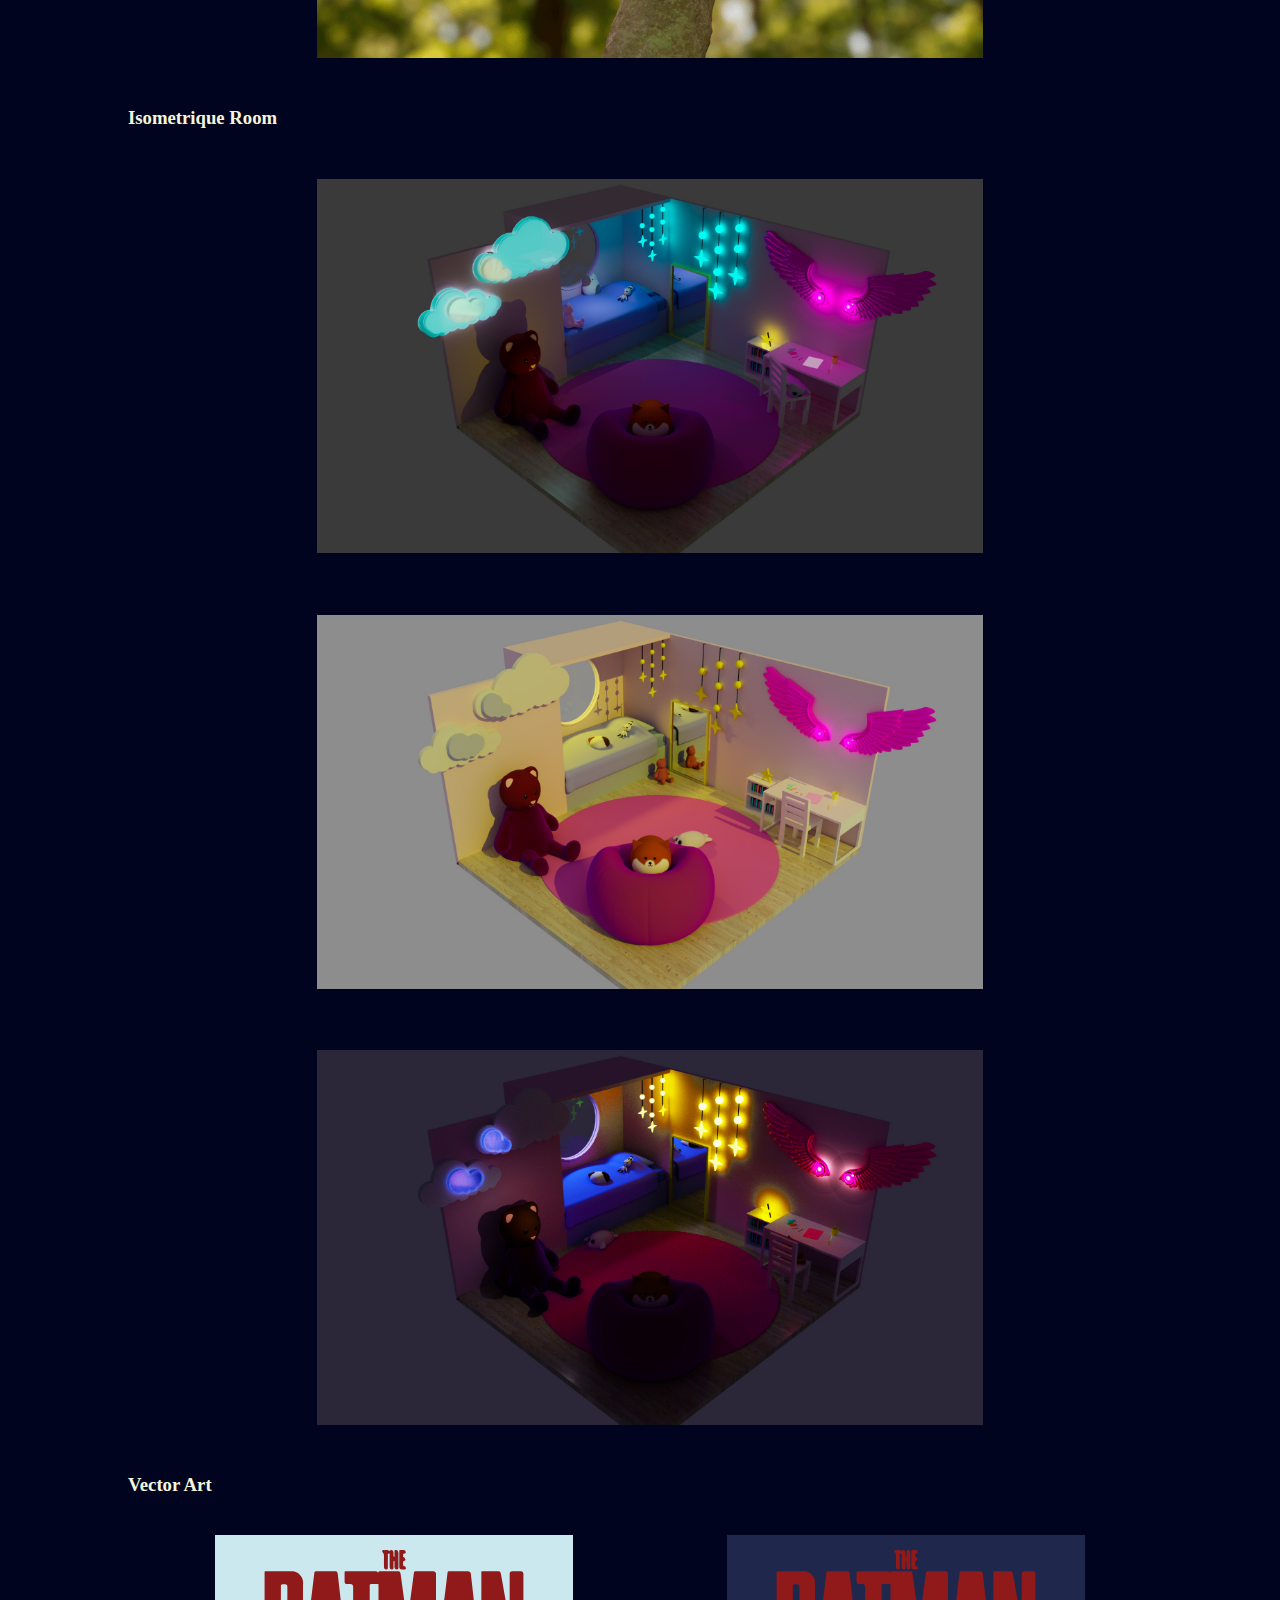
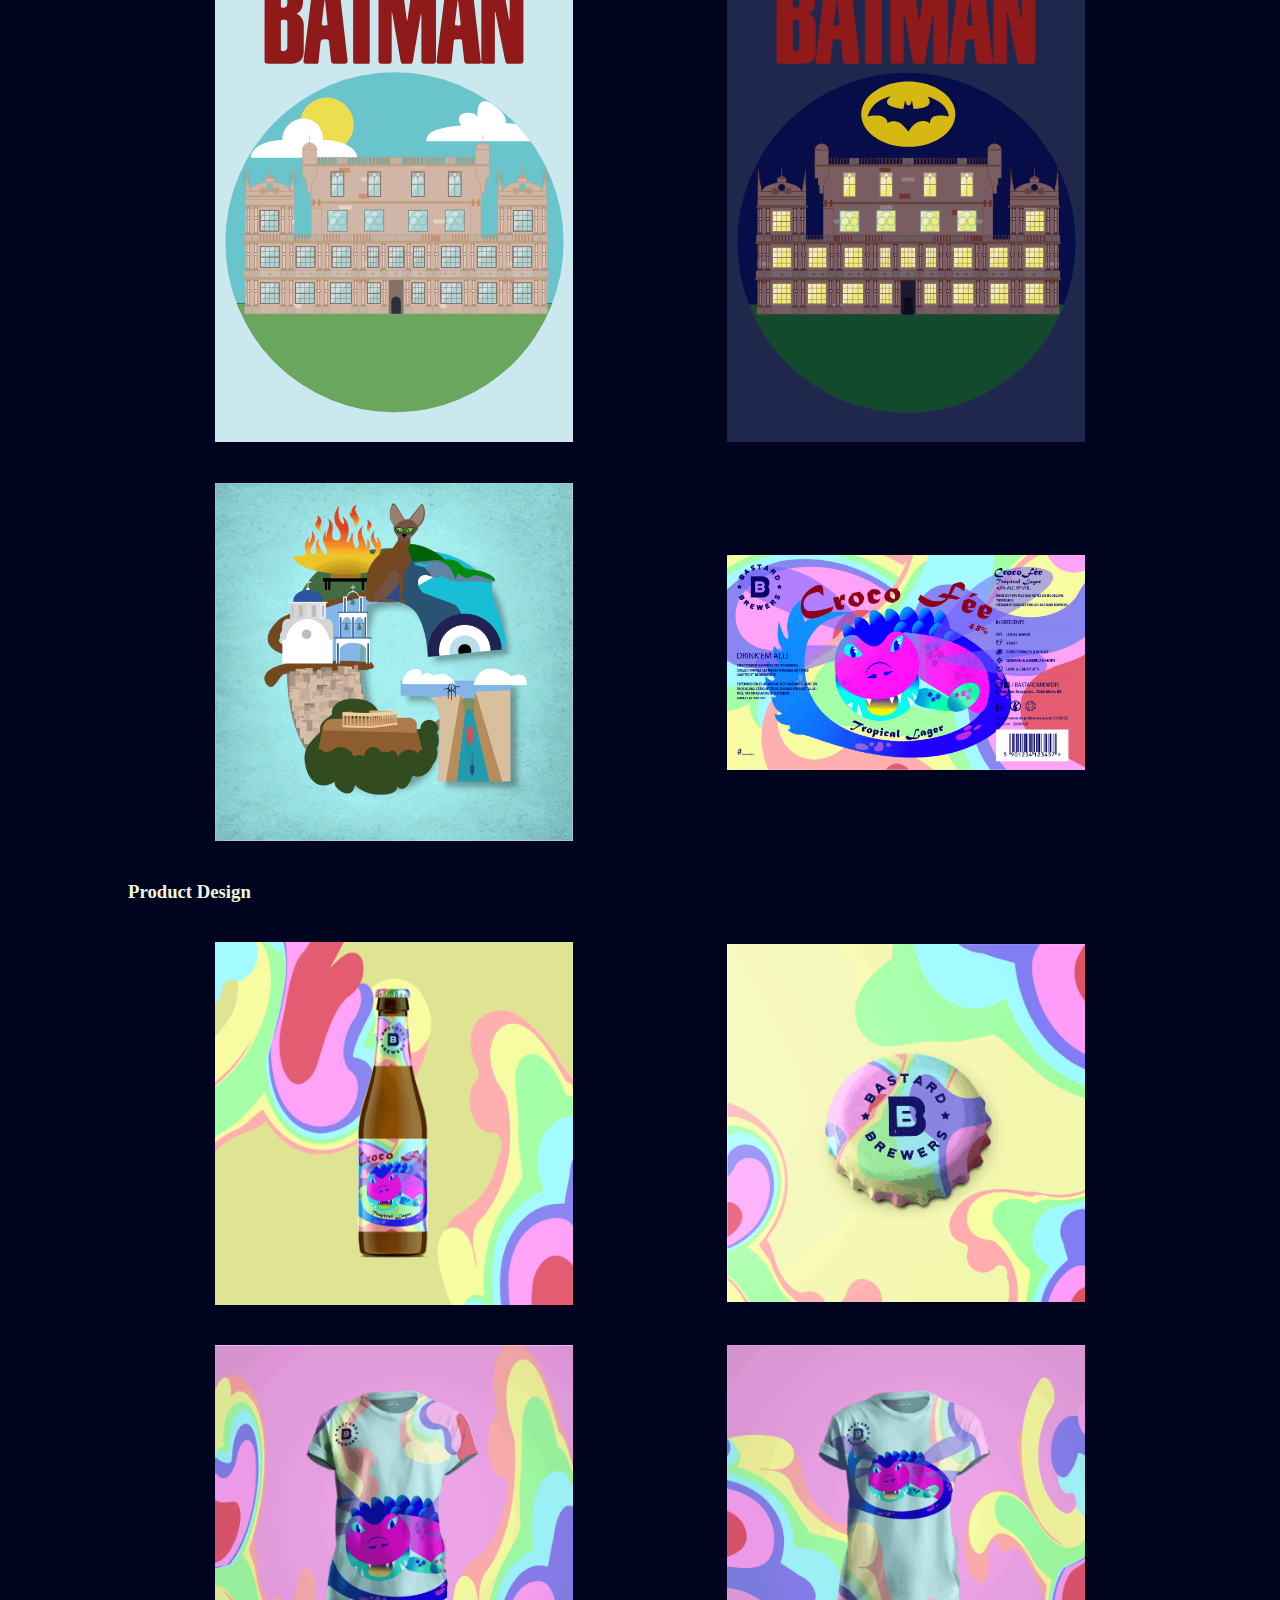
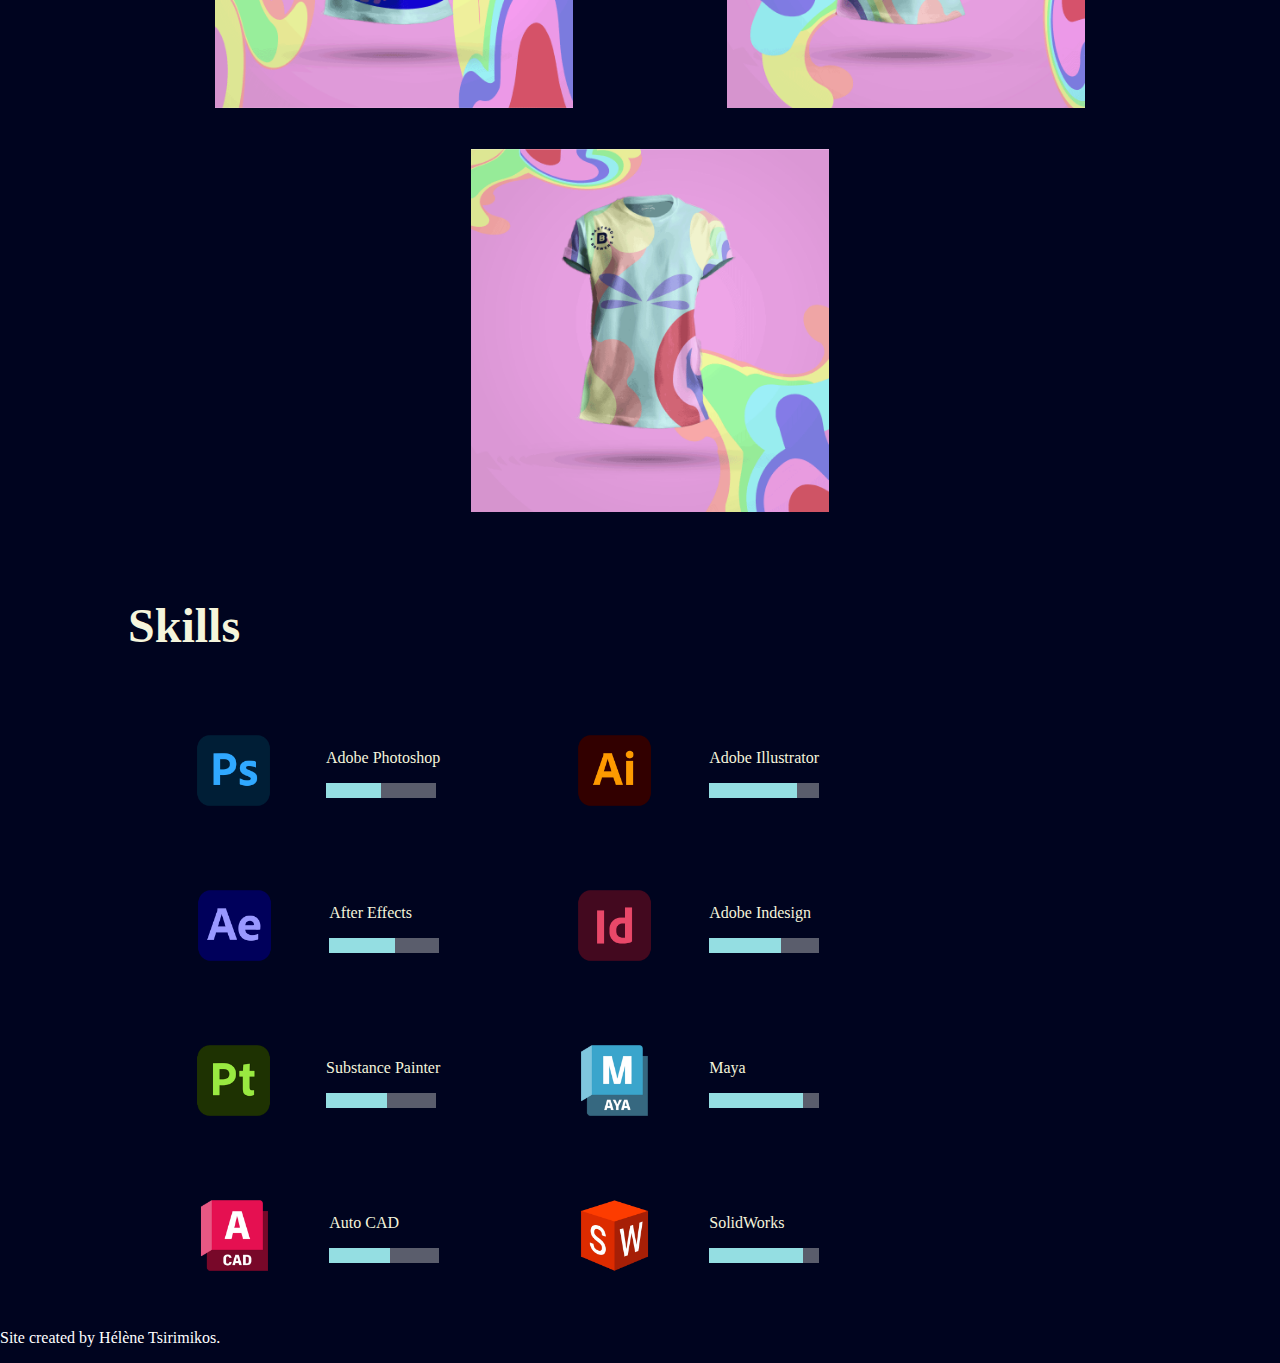
==== commit accb9dbe: "Add files via upload" ====
--- a/index.html
+++ b/index.html
@@ -6,17 +6,17 @@
 	<meta name="author" content="Hélène Tsirimikos">
 	<meta name="viewport" content="width=device-width,initial-scale=1.0">
 	<meta name="keywords" content="young graphic designer, portfolio, hélène tsirimikos, graphic designer portfolio, 3d artist">
-	<meta name="description" content="Hello, my name is Helene Tsirimikos. I'm a 21 years old Graphique designer. I'm from belgium. I love 3d Sculpting and Designs.">
+	<meta name="description" content="Hello, my name is Hélène Tsirimikos. I'm a 21-year-old graphic designer from Belgium. I love 3D sculpting and design.">
 
 	<!-- HTML Meta Tags -->
 	<title>Portfolio</title>
-	<meta name="description" content="Hello, my name is Helene Tsirimikos. I'm a 21 years old Graphique designer. I'm from belgium. I love 3d Sculpting and Designs.">
+	<meta name="description" content="Hello, my name is Hélène Tsirimikos. I'm a 21-year-old graphic designer from Belgium. I love 3D sculpting and design.">
 
 	<!-- Facebook Meta Tags -->
 	<meta property="og:url" content="https://helene-tsirimikos.com/">
 	<meta property="og:type" content="website">
 	<meta property="og:title" content="Portfolio">
-	<meta property="og:description" content="Hello, my name is Helene Tsirimikos. I'm a 21 years old Graphique designer. I'm from belgium. I love 3d Sculpting and Designs.">
+	<meta property="og:description" content="Hello, my name is Hélène Tsirimikos. I'm a 21-year-old graphic designer from Belgium. I love 3D sculpting and design.">
 	<meta property="og:image" content="">
 
 	<!-- Twitter Meta Tags -->
@@ -24,7 +24,7 @@
 	<meta property="twitter:domain" content="helene-tsirimikos.com">
 	<meta property="twitter:url" content="https://helene-tsirimikos.com/">
 	<meta name="twitter:title" content="Portfolio">
-	<meta name="twitter:description" content="Hello, my name is Helene Tsirimikos. I'm a 21 years old Graphique designer. I'm from belgium. I love 3d Sculpting and Designs.">
+	<meta name="twitter:description" content="Hello, my name is Hélène Tsirimikos. I'm a 21-year-old graphic designer from Belgium. I love 3D sculpting and design.">
 	<meta name="twitter:image" content="">
 
 	<!-- Meta Tags Generated via https://www.opengraph.xyz -->
@@ -62,7 +62,7 @@
 		<img id="home" src="./img/mainLogo.png" alt="Logo du site">
 		<article id="about">
 			<h2>About me</h2>
-			<p>Hello, my name is Helene Tsirimikos. I'm a Graphique designer from belgium.</p>
+			<p>Hello, my name is Hélène Tsirimikos. I'm a graphic designer from Belgium.</p>
 		</article>
 
 		<article id="works">
@@ -187,7 +187,7 @@
 
 	</main>
 	<footer>
-		<p>Site creted by Hélène Tsirimikos.</p>
+		<p>Site created by Hélène Tsirimikos.</p>
 
 	</footer>
 </body>
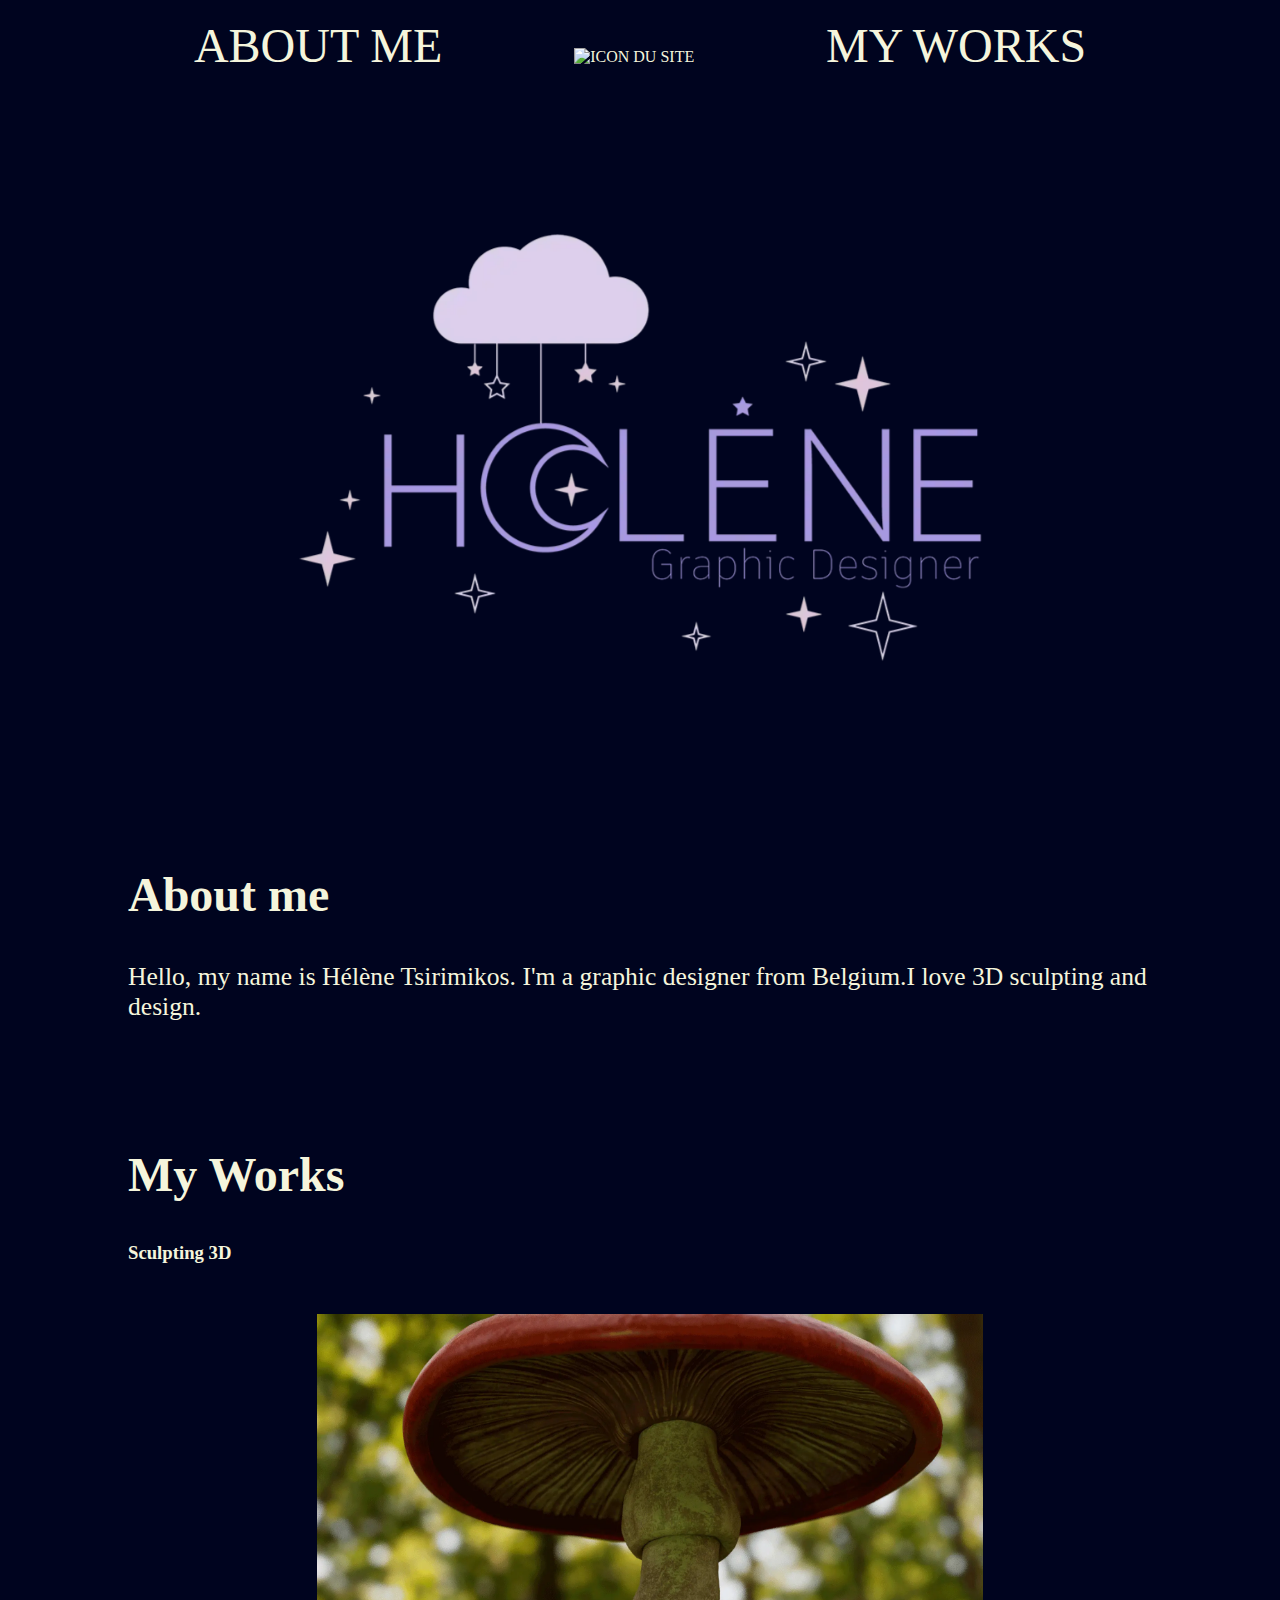
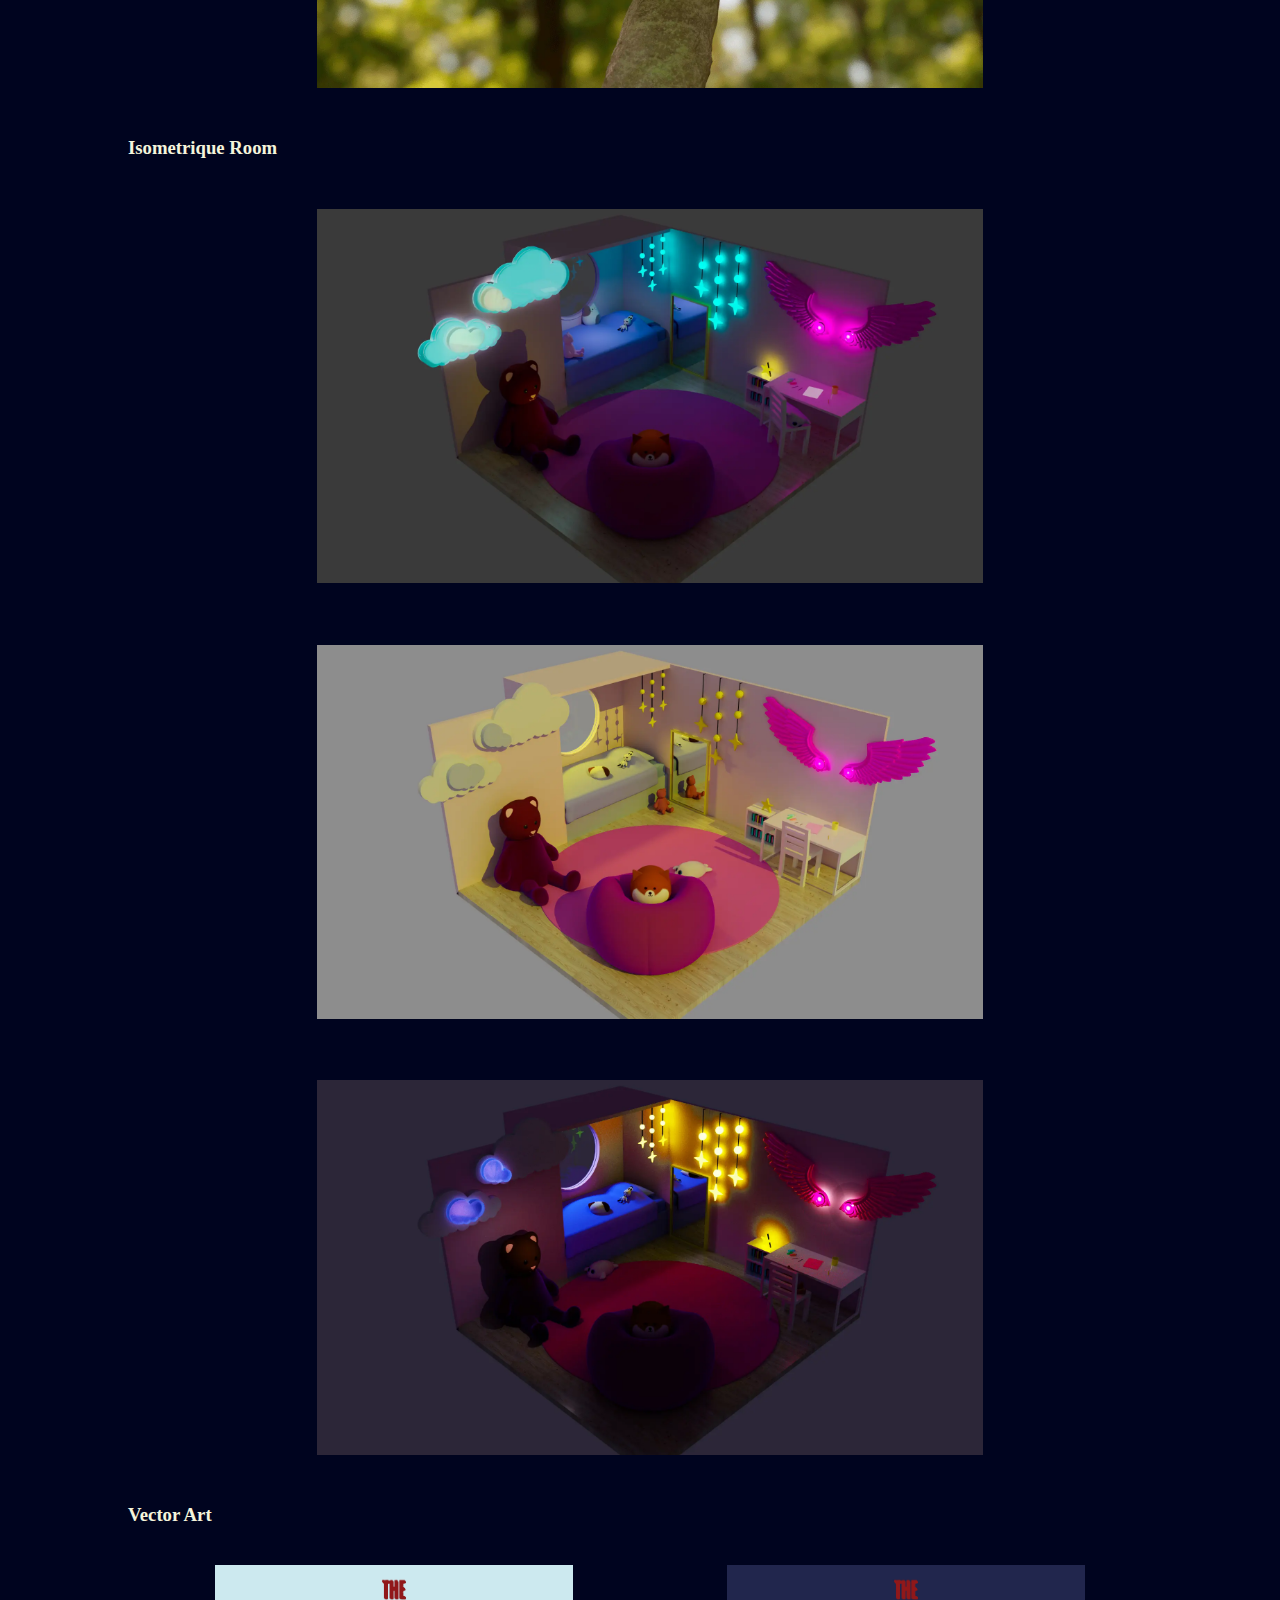
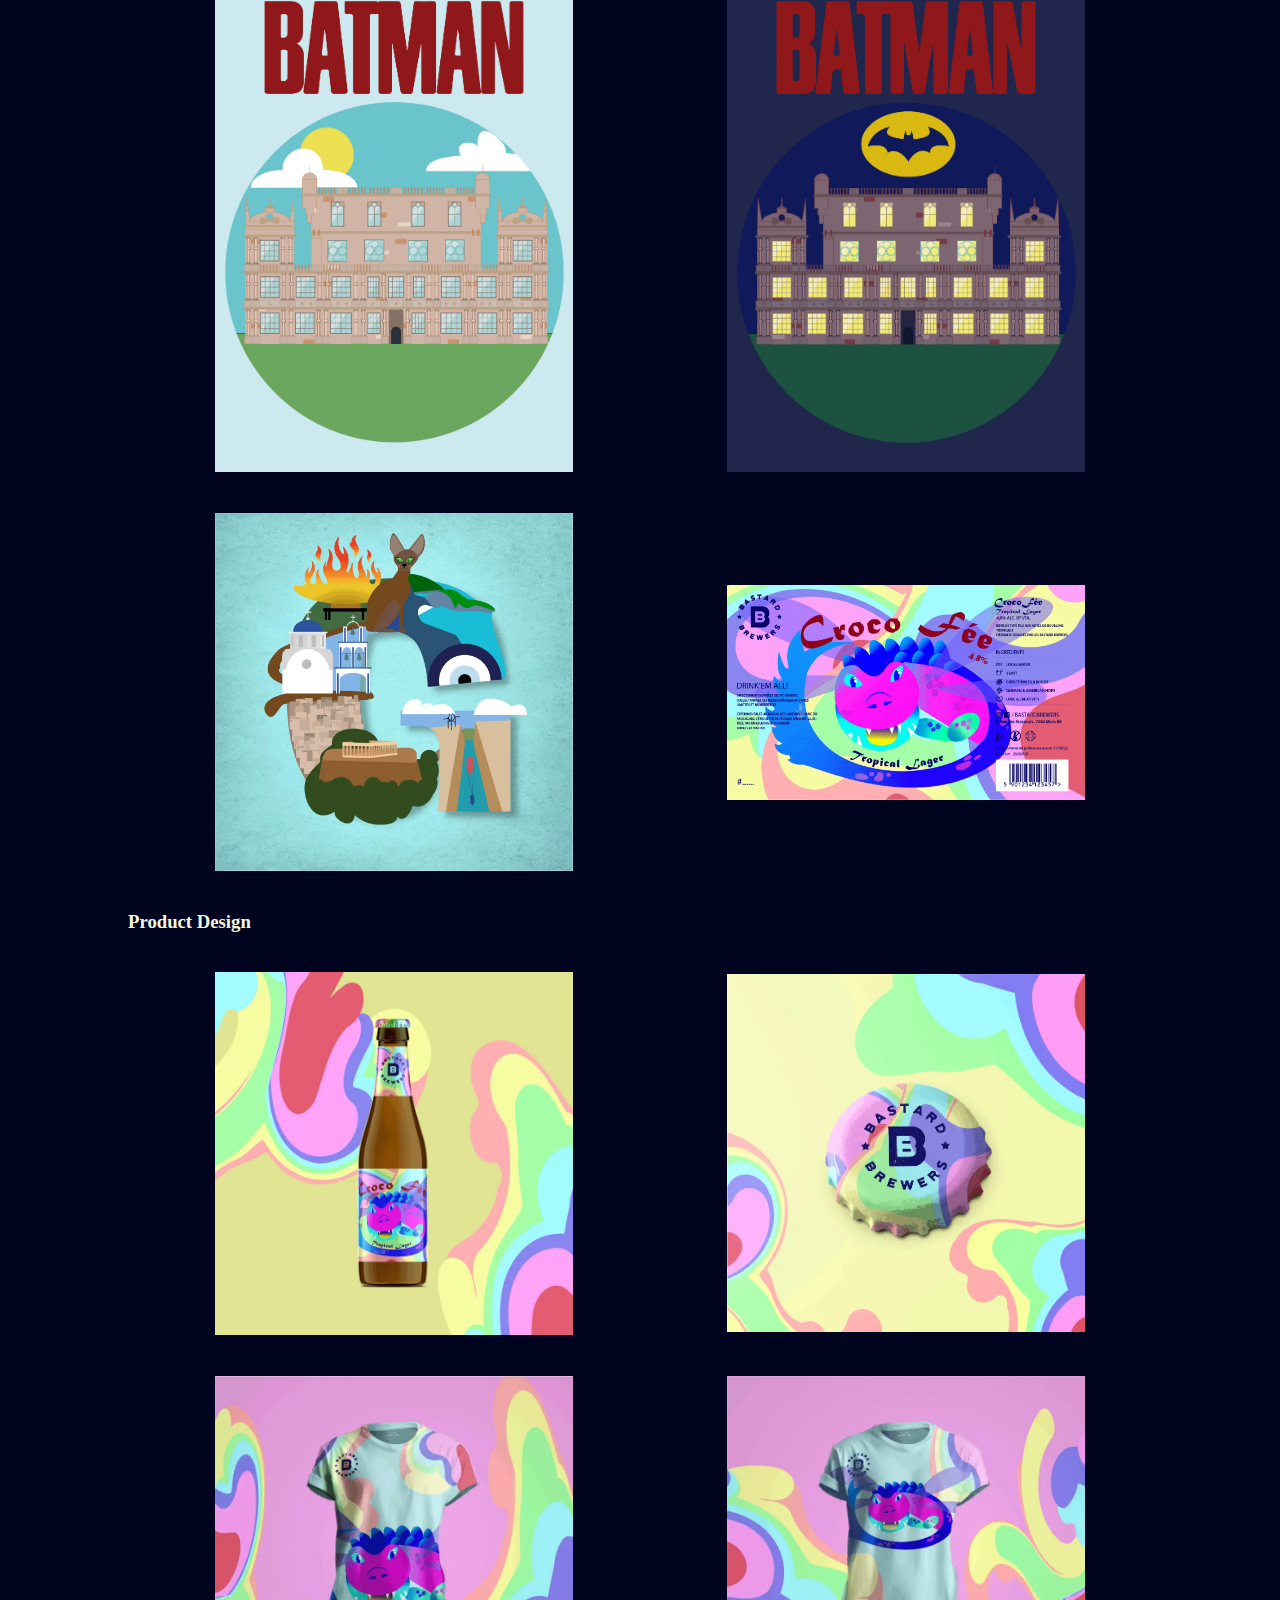
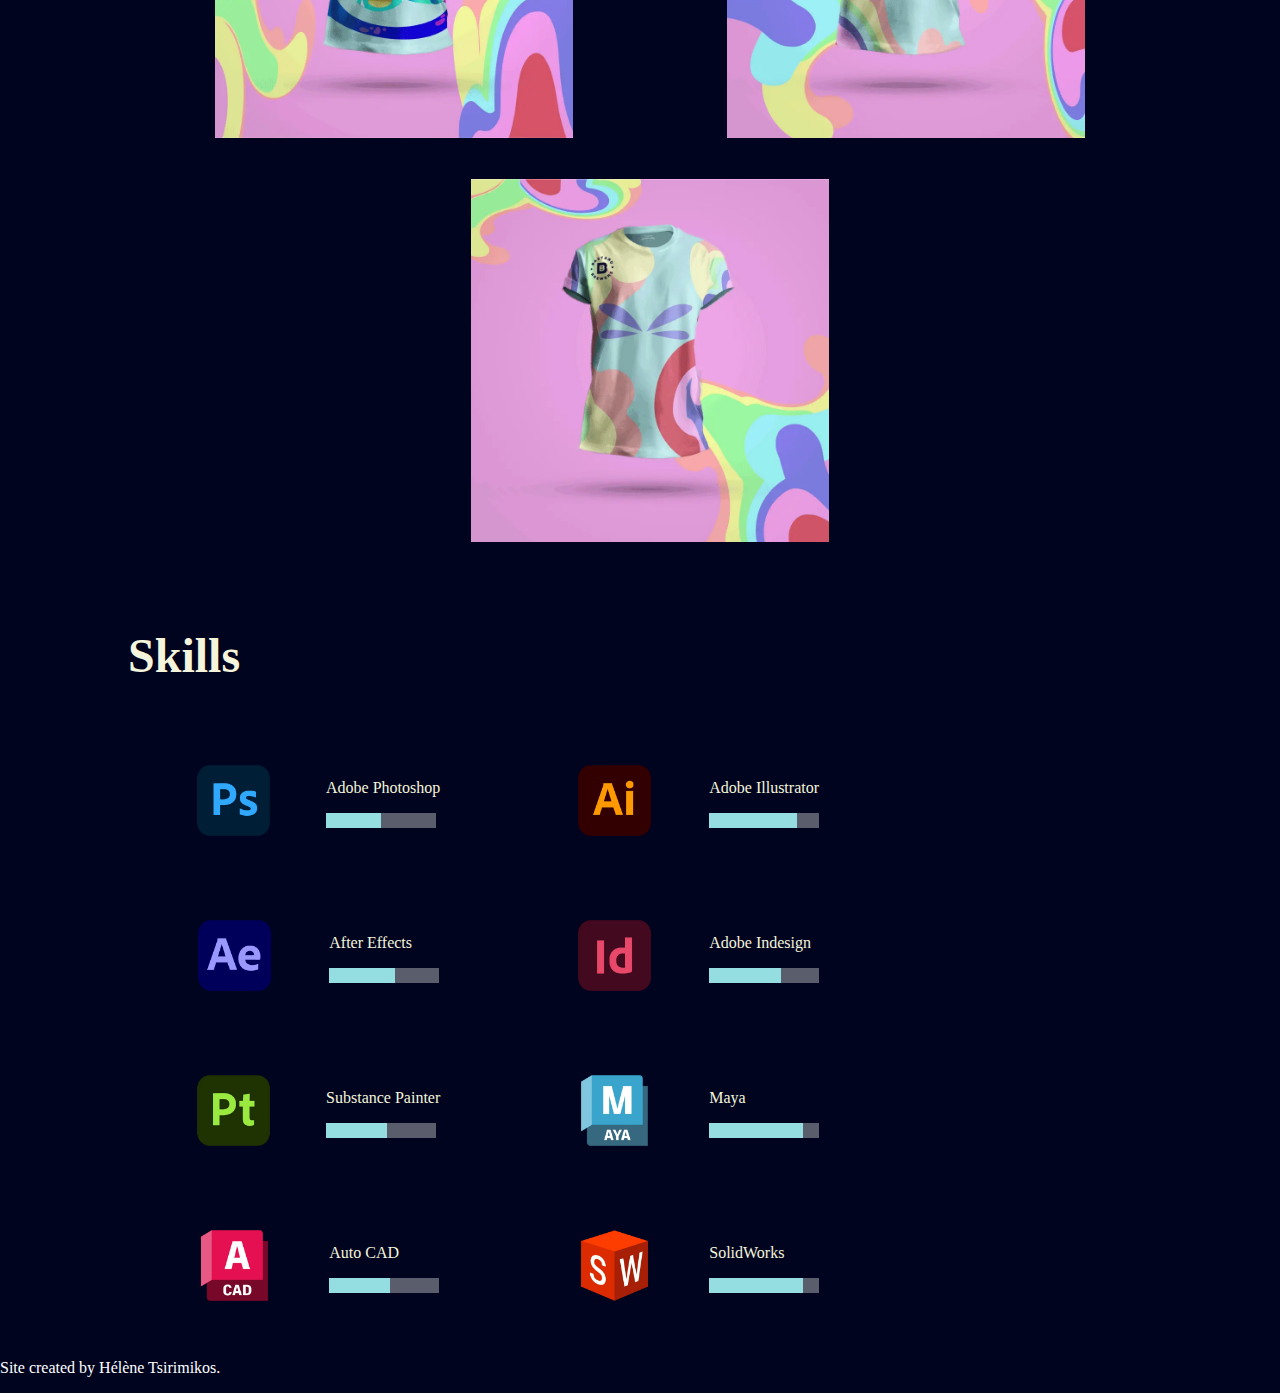
==== commit 027d8695: "Add files via upload" ====
--- a/index.html
+++ b/index.html
@@ -59,10 +59,10 @@
 		</nav>
 	</header>
 	<main>
-		<img id="home" src="./img/mainLogo.png" alt="Logo du site">
+		<img id="home" src="./img/mainLogo.webp" alt="Logo du site">
 		<article id="about">
 			<h2>About me</h2>
-			<p>Hello, my name is Hélène Tsirimikos. I'm a graphic designer from Belgium.</p>
+			<p>Hello, my name is Hélène Tsirimikos. I'm a graphic designer from Belgium.I love 3D sculpting and design.</p>
 		</article>
 
 		<article id="works">
@@ -70,38 +70,38 @@
 			<section>
 				<h3>Sculpting 3D</h3>
 				<div class="treed">
-					<img src="img/champi.png" alt="Rendu 3d de Champignon">
+					<img src="img/champi.webp" alt="Rendu 3d de Champignon">
 				</div>
 				<h3>Isometrique Room</h3>
 				<div class="treed">
-					<img src="img/Archi_nuit.jpg" alt="Rendu 3d de de Isometrique room">
+					<img src="img/Archi_nuit.webp" alt="Rendu 3d de de Isometrique room">
 				</div>
 				<div class="treed">
-					<img src="img/Archi_jour.jpg" alt="Rendu 3d de de Isometrique room">
+					<img src="img/Archi_jour.webp" alt="Rendu 3d de de Isometrique room">
 				</div>
 				<div class="treed">
-					<img src="img/Archi_choix.jpg" alt="Rendu 3d de de Isometrique room">
+					<img src="img/Archi_choix.webp" alt="Rendu 3d de de Isometrique room">
 				</div>
 				<h3>Vector Art</h3>
 				<div class="bat">
-					<img src="img/batjour.svg" alt="Movie house">
-					<img src="img/batnuit.svg" alt="Movie house">
+					<img src="img/batjour.webp" alt="Movie house">
+					<img src="img/batnuit.webp" alt="Movie house">
 				</div>
 				<div class="bat">
-					<img src="img/G.png" alt="Contry letter">
-					<img src="img/crocofee.png" alt="Label">
+					<img src="img/G.webp" alt="Contry letter">
+					<img src="img/crocofee.webp" alt="Label">
 				</div>
 				<h3>Product Design</h3>
 				<div class="bat">
-					<img src="img/Mockup_bouteille.png" alt="Product">
-					<img  src="img/Mockup_capsule.png" alt="Product">
+					<img src="img/Mockup_bouteille.webp" alt="Product">
+					<img  src="img/Mockup_capsule.webp" alt="Product">
 				</div>
 				<div class="bat">
-					<img src="img/Mockup_T-shirt.png" alt="Product">
-					<img src="img/Mockup_T-shirt1.png" alt="Product">
+					<img src="img/Mockup_T-shirt.webp" alt="Product">
+					<img src="img/Mockup_T-shirt1.webp" alt="Product">
 				</div>
 				<div class="bat">
-					<img src="img/Mockup_T-shirt2.png" alt="Product">
+					<img src="img/Mockup_T-shirt2.webp" alt="Product">
 				</div>
 			</section>
 		</article>
@@ -188,7 +188,6 @@
 	</main>
 	<footer>
 		<p>Site created by Hélène Tsirimikos.</p>
-
 	</footer>
 </body>
 </html>